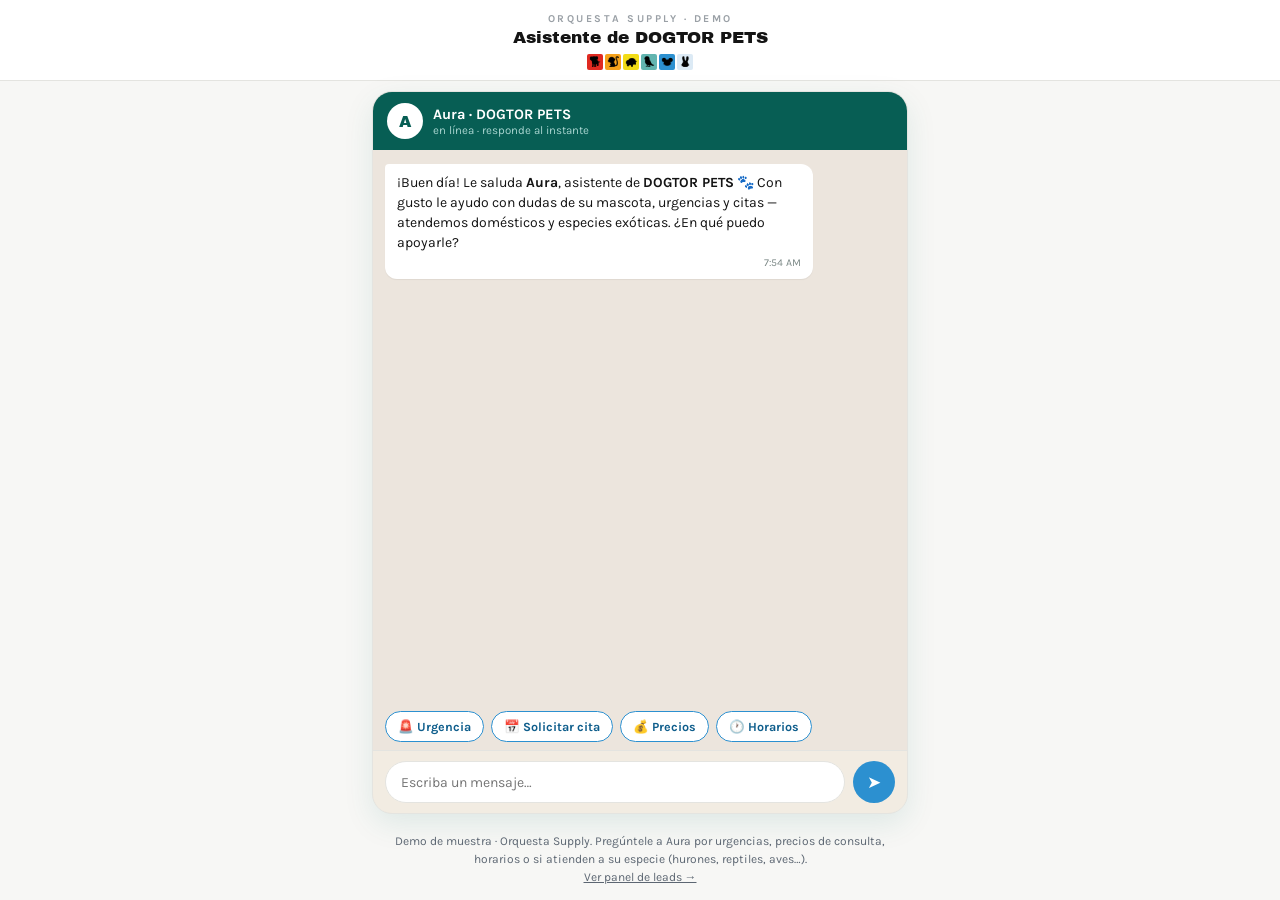
==== index.html @ 71868d80 "Demo Aura DOGTOR PETS - Orquesta Supply" ====
<!DOCTYPE html>
<html lang="es">
<head>
<meta charset="UTF-8">
<meta name="viewport" content="width=device-width, initial-scale=1.0">
<meta name="description" content="Demo de atención con IA — Orquesta Supply">
<title>Aura · DOGTOR PETS</title>
<link rel="preconnect" href="https://fonts.googleapis.com">
<link href="https://fonts.googleapis.com/css2?family=Archivo+Black&family=Karla:wght@400;500;700&display=swap" rel="stylesheet">
<link rel="stylesheet" href="styles.css">
<style>
  /* Chat a pantalla completa (formato plantilla Aura) */
  html,body{height:100%}
  body{display:flex;flex-direction:column}
  .aura-head{background:#fff;border-bottom:1px solid var(--line);text-align:center;padding:12px 16px 10px}
  .aura-kicker{font-size:10.5px;font-weight:700;letter-spacing:2.5px;text-transform:uppercase;color:#9AA0A6}
  .aura-title{font-family:'Archivo Black',sans-serif;font-size:17px;margin-top:3px;color:var(--ink)}
  .aura-logo{display:inline-grid;grid-template-columns:repeat(6,16px);grid-auto-rows:16px;gap:2px;margin-top:7px}
  .aura-logo span{display:flex;align-items:center;justify-content:center;font-size:10px;border-radius:2px}
  .aura-logo span em{filter:brightness(0);font-style:normal}
  .chatwrap{flex:1;display:flex;flex-direction:column;max-width:560px;width:100%;margin:0 auto;padding:10px 12px;min-height:0}
  .phone{flex:1;min-height:0;height:auto}
  .aura-foot{max-width:560px;width:100%;margin:0 auto;padding:8px 16px 14px;font-size:12px;color:var(--muted);text-align:center;line-height:1.5}
  .aura-foot a{color:var(--muted)}
</style>
</head>
<body>

<div class="aura-head">
  <div class="aura-kicker">Orquesta Supply · Demo</div>
  <div class="aura-title">Asistente de DOGTOR PETS</div>
  <div class="aura-logo"><span style="background:var(--red)"><em>🐕</em></span><span style="background:var(--orange)"><em>🐒</em></span><span style="background:var(--yellow)"><em>🐢</em></span><span style="background:var(--teal2)"><em>🦜</em></span><span style="background:var(--blue)"><em>🐭</em></span><span style="background:var(--sky)"><em>🐰</em></span></div>
</div>

<div class="chatwrap">
  <div class="phone">
    <div class="phone-top">
      <div class="avatar" style="color:var(--wa-head);font-family:'Archivo Black',sans-serif;font-size:16px">A</div>
      <div>
        <div class="name">Aura · DOGTOR PETS</div>
        <div class="status">en línea · responde al instante</div>
      </div>
    </div>
    <div class="chat" id="chat"></div>
    <div class="chips" id="chips"></div>
    <div class="inputbar">
      <input id="inp" type="text" placeholder="Escriba un mensaje…" autocomplete="off">
      <button id="sendBtn" aria-label="Enviar">➤</button>
    </div>
  </div>
</div>

<div class="aura-foot">
  Demo de muestra · Orquesta Supply. Pregúntele a Aura por urgencias, precios de consulta, horarios o si atienden a su especie (hurones, reptiles, aves…).
  <br><a href="panel.html">Ver panel de leads →</a>
</div>
<div class="toast" id="toast"></div>

<script src="data.js"></script>
<script>
const chat  = document.getElementById('chat');
const chips = document.getElementById('chips');
const inp   = document.getElementById('inp');

function now(){ const d=new Date(); let h=d.getHours(),m=String(d.getMinutes()).padStart(2,'0'); const ap=h>=12?'PM':'AM'; h=h%12||12; return h+':'+m+' '+ap; }
function scrollBottom(){ chat.scrollTop = chat.scrollHeight; }
function escapeHtml(s){ return s.replace(/[&<>"']/g, c=>({'&':'&amp;','<':'&lt;','>':'&gt;','"':'&quot;',"'":'&#39;'}[c])); }
function addMsg(html, who){
  const el=document.createElement('div'); el.className='msg '+(who==='user'?'in':'out');
  el.innerHTML = html + '<span class="t">'+now()+(who==='user'?' ✓✓':'')+'</span>';
  chat.appendChild(el); scrollBottom();
}
function typing(on){
  document.querySelectorAll('.typing').forEach(x=>x.remove());
  if(on){ const t=document.createElement('div'); t.className='typing'; t.innerHTML='<i></i><i></i><i></i>'; chat.appendChild(t); scrollBottom(); }
}
function setChips(list){
  chips.innerHTML='';
  list.forEach(c=>{ const b=document.createElement('button'); b.className='chip'; b.textContent=c; b.onclick=()=>handleUser(c); chips.appendChild(b); });
}
function toast(msg){ const t=document.getElementById('toast'); t.textContent=msg; t.classList.add('show'); setTimeout(()=>t.classList.remove('show'),2600); }
function setStatus(txt){ document.querySelector('.phone-top .status').textContent = txt; }

const BASE_CHIPS = ['🚨 Urgencia','📅 Solicitar cita','💰 Precios','🕐 Horarios'];

// ================= IA real vía /api/chat =================
let AI_MODE = null;
const HISTORY = [];
async function askAI(text){
  HISTORY.push({role:'user', content:text});
  const r = await fetch('/api/chat', { method:'POST', headers:{'Content-Type':'application/json'}, body: JSON.stringify({ messages: HISTORY }) });
  if(!r.ok){ HISTORY.pop(); throw new Error('api '+r.status); }
  const data = await r.json();
  const raw = data.reply || '';
  HISTORY.push({role:'assistant', content:raw});
  return raw;
}
function processAIReply(raw){
  const m = raw.match(/\[LEAD\](\{[\s\S]*?\})/);
  let visible = raw.replace(/\[LEAD\]\{[\s\S]*?\}/,'').trim();
  if(m){
    try{
      const c = JSON.parse(m[1]);
      dpSaveUserLead({ owner:c.owner||'—', pet:(c.pet||'—')+' · '+(c.species||'mascota'),
        motivo:c.motivo||'Consulta', horario:c.horario||'', urgente:!!c.urgente, ts:Date.now() });
      toast('✅ Lead capturado — véalo en el panel');
    }catch(e){}
  }
  return escapeHtml(visible).replace(/\n/g,'<br>');
}

// ================= Respaldo local (si la API no responde) =================
const S = { step:'start', motivo:null, urgente:false, pet:null, species:null, owner:null, horario:null };
const KW = {
  urgencia:['no come','no ha comido','vomit','vómit','sangr','decaid','decaíd','urgen','malit','enferm','herid','no se mueve','diarrea','respira','convuls','envenen','intoxic','triste','débil','debil','quieto','frío','frio'],
  cita:['cita','consulta','agendar','apartar','revis','vacun','desparasit','esteriliz','chequeo','valoraci'],
  precio:['precio','cuánto','cuanto','costo','cobran','tarifa'],
  horario:['horario','abren','cierran','domingo','sábado','sabado'],
  saludo:['hola','buenas','buenos','qué tal','que tal','hey','buen día','buen dia'],
  gracias:['gracias','perfecto','vale','listo'],
};
const SPECIES = [['hurón','Hurón'],['huron','Hurón'],['perro','Perro'],['cachorro','Perro'],['gato','Gato'],['iguana','Iguana'],['gecko','Gecko'],['reptil','Reptil'],['tortuga','Tortuga'],['perico','Perico'],['loro','Loro'],['ave','Ave'],['pájaro','Ave'],['pajaro','Ave'],['conejo','Conejo'],['erizo','Erizo'],['hámster','Hámster'],['hamster','Hámster'],['serpiente','Serpiente'],['mono','Primate']];
function detect(t,keys){ t=t.toLowerCase(); return keys.some(k=>t.includes(k)); }
function detectSpecies(t){ t=t.toLowerCase(); for(const [k,v] of SPECIES){ if(t.includes(k)) return v; } return null; }
function urgentAdvice(sp){
  const map={'Hurón':'Que un hurón deje de comer amerita revisión pronto — su metabolismo es muy rápido. Manténgalo hidratado, tibio y tranquilo.','Conejo':'Un conejo que deja de comer es urgente (riesgo de estasis gastrointestinal). Ofrézcale heno y agua y no lo deje pasar de hoy.','Erizo':'Manténgalo tibio — los erizos se aletargan con el frío — y con agua disponible.','Iguana':'En reptiles la falta de apetito suele ser de temperatura o UVB. Revise su zona caliente y manténgalo hidratado.','Gecko':'Revise la temperatura del terrario y el agua; si pasa de 2-3 días sin comer, amerita revisión.','Reptil':'Revise temperatura y UVB del terrario; más de 2 días sin comer amerita revisión.','Perico':'Un ave decaída debe revisarse pronto — ocultan la enfermedad hasta etapas avanzadas. Manténgala abrigada.','Ave':'Un ave decaída debe revisarse pronto. Manténgala abrigada y sin corrientes de aire.','Perro':'Manténgalo hidratado y en observación; si hay vómito repetido o mucha debilidad, es urgente.','Gato':'Un gato que no come más de 24 horas amerita revisión pronto. Manténgalo hidratado.'};
  return map[sp]||'Mantenga a su mascota hidratada, tibia y tranquila mientras la revisamos.';
}
async function botSay(text, delay){
  return new Promise(res=>{ typing(true); setTimeout(()=>{ typing(false); addMsg(text,'bot'); res(); }, delay||900); });
}
async function route(text){
  const sp = detectSpecies(text); if(sp && !S.species) S.species = sp;
  if(S.step==='ask_pet'){ S.pet=text.replace(/^se llama /i,'').trim(); return S.species?askOwner():askSpecies(); }
  if(S.step==='ask_species'){ S.species=sp||text.trim(); return askOwner(); }
  if(S.step==='ask_owner'){ S.owner=text.trim(); return askHorario(); }
  if(S.step==='ask_horario'){ S.horario=text.trim(); return saveLead(); }
  if(detect(text,KW.urgencia)){ S.urgente=true; S.motivo=text; S.step='ask_pet';
    await botSay('Lamento que su compañerito no se sienta bien 🐾 Con gusto le ayudamos — atendemos domésticos y también especies exóticas.'+(S.species?' '+urgentAdvice(S.species):''));
    await botSay('¿Cómo se llama su mascota?'); return; }
  if(detect(text,KW.cita)){ S.motivo=text; S.step='ask_pet'; await botSay('¡Con gusto! 📅 ¿Cómo se llama su mascota?'); return; }
  if(detect(text,KW.precio)){ await botSay('Le comparto precios de referencia:<br>• Consulta general: $350<br>• Consulta exóticos: $450<br>• Vacunación: desde $280<br>• Estética: desde $250<br>El doctor confirma el total en la revisión 🙂');
    await botSay('¿Le agendo una valoración?'); setChips(['📅 Sí, solicitar cita','🕐 Horarios']); return; }
  if(detect(text,KW.horario)){ await botSay('Nuestro horario:<br>• Lun a Vie: 9:00 AM – 7:00 PM<br>• Sábado: 9:00 AM – 2:00 PM<br>• Domingo cerrado — pero este chat le atiende 24/7 😉'); setChips(BASE_CHIPS); return; }
  if(sp && detect(text,['atienden','ven ','reciben','tratan','especialista'])){ await botSay('¡Sí! En DOGTOR PETS atendemos '+sp.toLowerCase()+'s y otras especies exóticas 🐾 ¿Le agendo una revisión?'); setChips(['📅 Sí, solicitar cita','💰 Precios']); return; }
  if(detect(text,KW.saludo)){ await botSay('¡Buen día! Le saluda Aura, asistente de DOGTOR PETS 🐾 ¿En qué puedo apoyarle?'); setChips(BASE_CHIPS); return; }
  if(detect(text,KW.gracias)){ await botSay('¡Con mucho gusto! Aquí estoy a cualquier hora si algo se le ofrece 🐾'); return; }
  await botSay('Le leo 🙂 Puedo apoyarle con <b>urgencias</b>, <b>citas</b>, <b>precios</b> y <b>horarios</b>. ¿Qué necesita?'); setChips(BASE_CHIPS);
}
async function askSpecies(){ S.step='ask_species'; await botSay('¿Qué especie es '+escapeHtml(S.pet)+'? (perro, gato, hurón, ave, reptil…)'); setChips(['Perro','Gato','Hurón','Perico','Gecko','Conejo']); }
async function askOwner(){ S.step='ask_owner'; if(S.urgente&&S.species) await botSay(urgentAdvice(S.species)); await botSay('¿A nombre de quién registro la solicitud?'); }
async function askHorario(){ S.step='ask_horario'; await botSay('Gracias 🙌 ¿Qué día y hora le acomodan'+(S.urgente?' ? Siendo urgencia, le recomiendo lo más pronto posible':'')+'? La clínica le confirma por este medio.'); setChips(['Hoy en la tarde','Mañana temprano','Sábado en la mañana']); }
async function saveLead(){
  dpSaveUserLead({ owner:S.owner, pet:(S.pet||'—')+' · '+(S.species||'mascota'), motivo:S.motivo||'Consulta', horario:S.horario, urgente:S.urgente, ts:Date.now() });
  await botSay('¡Listo! ✅ Registré su solicitud: <b>'+escapeHtml(S.pet)+'</b> ('+escapeHtml(S.species||'mascota')+') · preferencia: '+escapeHtml(S.horario)+'. La clínica le confirma por este medio en breve 🐾');
  toast('✅ Lead capturado — véalo en el panel');
  S.step='start'; S.motivo=null; S.urgente=false; S.pet=null; S.species=null; S.owner=null; S.horario=null;
  setChips(BASE_CHIPS);
}

// ================= Entrada =================
async function handleUser(text){
  if(!text.trim()) return;
  addMsg(escapeHtml(text),'user');
  inp.value=''; setChips([]);
  if(AI_MODE !== false){
    try{
      typing(true);
      const raw = await askAI(text.trim());
      typing(false);
      addMsg(processAIReply(raw),'bot');
      if(AI_MODE===null){ AI_MODE=true; setStatus('en línea · IA en vivo'); }
      setChips(BASE_CHIPS);
      return;
    }catch(e){ typing(false); AI_MODE=false; }
  }
  await route(text.trim());
}
document.getElementById('sendBtn').onclick=()=>handleUser(inp.value);
inp.addEventListener('keydown',e=>{ if(e.key==='Enter') handleUser(inp.value); });

(async ()=>{
  await botSay('¡Buen día! Le saluda <b>Aura</b>, asistente de <b>DOGTOR PETS</b> 🐾 Con gusto le ayudo con dudas de su mascota, urgencias y citas — atendemos domésticos y especies exóticas. ¿En qué puedo apoyarle?', 700);
  setChips(BASE_CHIPS);
})();
</script>
</body>
</html>
---- styles.css ----
/* ============ DOGTOR PETS · demo Orquesta Supply ============ */
:root{
  --red:#E02A21; --orange:#F5A21B; --yellow:#F2DC16;
  --teal2:#62B5B0; --blue:#2C90D0; --sky:#DCEAF5;
  --teal:#2C90D0; --teal-dark:#0F5E8C; --teal-soft:#E3F0FA;
  --coral:#E02A21; --coral-soft:#FBE4E2;
  --ink:#141414; --muted:#5C6672; --cream:#F7F7F5; --card:#FFFFFF;
  --amber:#F5A21B; --amber-soft:#FDF3DF; --ok:#2E9E5B; --line:#E4E4E0;
  --wa-bg:#ECE5DD; --wa-out:#D9FDD3; --wa-in:#FFFFFF; --wa-head:#075E54;
}
*{margin:0;padding:0;box-sizing:border-box}
body{font-family:'Karla',sans-serif;background:var(--cream);color:var(--ink);-webkit-font-smoothing:antialiased}
.wrap{max-width:560px;margin:0 auto;padding:0 16px 70px}
a{color:var(--teal)}

/* ---- top bar / nav ---- */
.topbar{background:#fff;color:var(--ink);padding:16px 16px 10px;text-align:center;border-bottom:1px solid var(--line)}
.logo-grid{display:inline-grid;grid-template-columns:repeat(3,30px);grid-auto-rows:30px;gap:3px;margin-bottom:8px}
.logo-grid span{display:flex;align-items:center;justify-content:center;font-size:19px;border-radius:2px}
.logo-grid span em{filter:brightness(0);font-style:normal}
.brand{font-family:'Archivo Black',sans-serif;font-weight:400;font-size:25px;letter-spacing:.5px;color:var(--ink)}
.brand-tag{font-size:12px;color:#6B6B6B;margin-top:1px;letter-spacing:.3px}
.brand-sub{font-size:10.5px;letter-spacing:2px;text-transform:uppercase;color:#9AA0A6;margin-top:6px}
.mainnav{display:flex;gap:6px;background:#fff;padding:0 16px 14px;justify-content:center;border-bottom:1px solid var(--line)}
.mainnav a{flex:1;max-width:180px;text-align:center;text-decoration:none;font-weight:700;font-size:13px;color:var(--muted);border:1px solid var(--line);border-radius:99px;padding:8px 4px}
.mainnav a.active{background:var(--ink);border-color:var(--ink);color:#fff}

.kicker{font-size:11.5px;font-weight:700;letter-spacing:2px;text-transform:uppercase;color:var(--teal);margin:20px 0 6px}
h2{font-family:'Archivo Black',sans-serif;font-weight:700;font-size:21px;line-height:1.2;margin-bottom:4px}
.sub{color:var(--muted);font-size:14px;line-height:1.45;margin-bottom:14px}

/* ---- tabs internos del panel ---- */
.tabs{position:sticky;top:0;z-index:10;background:var(--cream);display:flex;gap:6px;padding:12px 0 10px;border-bottom:1px solid var(--line);overflow-x:auto}
.tab{border:1px solid var(--line);background:#fff;border-radius:99px;padding:8px 14px;font-family:'Karla';font-weight:700;font-size:13px;color:var(--muted);cursor:pointer;white-space:nowrap}
.tab.active{background:var(--teal);border-color:var(--teal);color:#fff}
.view{display:none;padding-top:16px}
.view.active{display:block}

/* ---- stats / dashboard ---- */
.stats{display:grid;grid-template-columns:1fr 1fr;gap:10px;margin-bottom:12px}
.stat{background:var(--card);border:1px solid var(--line);border-radius:14px;padding:13px}
.stat .n{font-family:'Archivo Black',sans-serif;font-weight:700;font-size:25px;color:var(--teal-dark)}
.stat .l{font-size:11.5px;color:var(--muted);margin-top:2px;line-height:1.3}
.stat.alert{background:var(--coral-soft);border-color:#F5C4BC}
.stat.alert .n{color:var(--coral)}
.money{background:var(--teal-dark);color:#fff;border-radius:14px;padding:15px;margin-bottom:14px}
.money .n{font-family:'Archivo Black',sans-serif;font-size:23px;font-weight:700}
.money .l{font-size:12.5px;color:#A9D5D0;margin-top:3px;line-height:1.4}
.list-title{font-size:12px;font-weight:700;letter-spacing:1.5px;text-transform:uppercase;color:var(--muted);margin:16px 0 8px}

.lead{background:var(--card);border:1px solid var(--line);border-radius:14px;padding:12px 14px;margin-bottom:9px;display:flex;gap:11px;align-items:flex-start}
.lead .emoji{font-size:22px;line-height:1;padding-top:2px}
.lead .info{flex:1}
.lead .who{font-weight:700;font-size:14px}
.lead .what{font-size:13px;color:var(--muted);line-height:1.4;margin-top:1px}
.badge{font-size:10.5px;font-weight:700;border-radius:6px;padding:3px 7px;white-space:nowrap}
.b-hot{background:var(--coral-soft);color:#C2402E}
.b-cita{background:var(--teal-soft);color:var(--teal-dark)}
.b-rec{background:var(--amber-soft);color:#9A6A14}
.b-new{background:#E7F6EC;color:#1F7A43}
.hour{font-size:11px;color:#9AA5A3;margin-top:4px}

/* ---- pacientes ---- */
.pcard{background:var(--card);border:1px solid var(--line);border-radius:16px;padding:13px;margin-bottom:10px;display:flex;gap:12px;align-items:center}
.pava{width:56px;height:56px;border-radius:14px;object-fit:cover;background:var(--teal-soft);display:flex;align-items:center;justify-content:center;font-size:30px;flex-shrink:0}
img.pava{border:2px solid var(--teal-soft)}
.pinfo{flex:1;min-width:0}
.pname{font-weight:700;font-size:15.5px}
.pmeta{font-size:12.5px;color:var(--muted);margin-top:1px}
.pnext{font-size:12px;margin-top:4px;font-weight:700}
.pnext.vencido{color:#C2402E}.pnext.hoy{color:#9A6A14}.pnext.prox{color:var(--teal-dark)}
.pbtns{display:flex;flex-direction:column;gap:6px}
.btn-s{border:1px solid var(--teal);background:#fff;color:var(--teal);font-weight:700;font-size:11.5px;border-radius:8px;padding:6px 9px;cursor:pointer;text-decoration:none;text-align:center;font-family:'Karla'}
.btn-s.fill{background:var(--teal);color:#fff}

/* ---- calendario ---- */
.cal{background:var(--card);border:1px solid var(--line);border-radius:16px;padding:14px;margin-bottom:14px}
.cal-head{display:flex;justify-content:space-between;align-items:center;margin-bottom:10px}
.cal-title{font-family:'Archivo Black',sans-serif;font-weight:700;font-size:17px}
.cal-grid{display:grid;grid-template-columns:repeat(7,1fr);gap:4px}
.cal-dow{font-size:10.5px;font-weight:700;color:var(--muted);text-align:center;padding:4px 0;text-transform:uppercase}
.cal-day{aspect-ratio:1;border-radius:10px;display:flex;flex-direction:column;align-items:center;justify-content:center;font-size:13px;cursor:pointer;border:1px solid transparent;position:relative}
.cal-day:hover{border-color:var(--line)}
.cal-day.today{background:var(--teal);color:#fff;font-weight:700}
.cal-day.sel{border-color:var(--coral)}
.cal-day .dots{display:flex;gap:2px;margin-top:2px;height:5px}
.cal-day .dot{width:5px;height:5px;border-radius:50%;background:var(--coral)}
.cal-day .dot.v{background:var(--amber)}
.cal-day.off{color:#C4CCCA;cursor:default}
.cita-item{background:var(--card);border:1px solid var(--line);border-left:4px solid var(--teal);border-radius:12px;padding:11px 13px;margin-bottom:8px}
.cita-item.urgencia{border-left-color:var(--coral)}
.cita-item.vacuna{border-left-color:var(--amber)}
.cita-item.nueva{border-left-color:var(--ok)}
.cita-time{font-weight:700;font-size:13.5px}
.cita-pet{font-size:13.5px;margin-top:1px}
.cita-mot{font-size:12.5px;color:var(--muted);margin-top:1px}

/* ---- recordatorios / reposición ---- */
.rcard{background:var(--card);border:1px solid var(--line);border-radius:14px;padding:13px 14px;margin-bottom:10px}
.rrow{display:flex;justify-content:space-between;align-items:baseline;gap:8px}
.rname{font-weight:700;font-size:14px}
.rwhat{font-size:12.5px;color:var(--muted);margin-top:2px;line-height:1.4}
.rdate{font-size:11.5px;font-weight:700;white-space:nowrap}
.rdate.vencido{color:#C2402E}.rdate.hoy{color:#9A6A14}.rdate.prox{color:var(--teal-dark)}
.bar{height:7px;border-radius:99px;background:var(--teal-soft);margin-top:9px;overflow:hidden}
.bar i{display:block;height:100%;border-radius:99px;background:var(--teal)}
.bar i.low{background:var(--coral)}
.bar-l{display:flex;justify-content:space-between;font-size:11px;color:var(--muted);margin-top:4px}
.send{margin-top:9px;border:1px dashed var(--teal);background:var(--teal-soft);color:var(--teal-dark);font-weight:700;font-size:12px;border-radius:9px;padding:7px 10px;cursor:pointer;width:100%;font-family:'Karla'}
.send.sent{border-style:solid;background:#E7F6EC;border-color:#9BD4AE;color:#1F7A43;cursor:default}

/* ---- chat asistente ---- */
.phone{background:var(--wa-bg);border-radius:20px;border:1px solid var(--line);overflow:hidden;box-shadow:0 10px 30px rgba(14,110,102,.10);display:flex;flex-direction:column;height:72vh;min-height:480px}
.phone-top{background:var(--wa-head);color:#fff;display:flex;align-items:center;gap:10px;padding:11px 14px}
.avatar{width:36px;height:36px;border-radius:50%;background:#fff;display:flex;align-items:center;justify-content:center;font-size:19px}
.phone-top .name{font-weight:700;font-size:14.5px}
.phone-top .status{font-size:11.5px;color:#A9D5D0}
.chat{flex:1;overflow-y:auto;padding:14px 12px;display:flex;flex-direction:column;gap:9px}
.msg{max-width:84%;padding:9px 12px;border-radius:12px;font-size:14px;line-height:1.42;box-shadow:0 1px 1px rgba(0,0,0,.06)}
.msg .t{display:block;font-size:10.5px;color:#7A8785;text-align:right;margin-top:3px}
.in{align-self:flex-end;background:var(--wa-out);border-top-right-radius:4px}
.out{align-self:flex-start;background:var(--wa-in);border-top-left-radius:4px}
.day{align-self:center;background:#fff;border-radius:8px;font-size:11.5px;color:var(--muted);padding:4px 10px}
.typing{align-self:flex-start;background:var(--wa-in);border-radius:12px;padding:11px 14px;display:flex;gap:4px}
.typing i{width:6px;height:6px;border-radius:50%;background:#93A29F;animation:blink 1s infinite}
.typing i:nth-child(2){animation-delay:.2s}.typing i:nth-child(3){animation-delay:.4s}
@keyframes blink{0%,60%,100%{opacity:.3}30%{opacity:1}}
.chips{display:flex;flex-wrap:wrap;gap:7px;padding:8px 12px;background:var(--wa-bg)}
.chip{border:1.5px solid var(--teal);background:#fff;color:var(--teal-dark);font-weight:700;font-size:12.5px;border-radius:99px;padding:7px 12px;cursor:pointer;font-family:'Karla'}
.inputbar{display:flex;gap:8px;padding:10px 12px;background:#F2ECE2;border-top:1px solid var(--line)}
.inputbar input{flex:1;border:1px solid var(--line);border-radius:99px;padding:10px 15px;font-size:14px;font-family:'Karla';outline:none;background:#fff}
.inputbar button{border:none;background:var(--teal);color:#fff;border-radius:50%;width:42px;height:42px;font-size:17px;cursor:pointer}
.hint{margin-top:12px;background:var(--amber-soft);border-radius:12px;padding:11px 14px;font-size:12.5px;line-height:1.5;color:#7A5510}

/* ---- cartilla (credencial) ---- */
.cred{border-radius:22px;overflow:hidden;box-shadow:0 16px 40px rgba(10,79,74,.18);background:#fff;border:1px solid var(--line)}
.cred-top{background:linear-gradient(135deg,var(--teal-dark),var(--teal));color:#fff;padding:16px;display:flex;justify-content:space-between;align-items:center}
.cred-brand{font-family:'Archivo Black',sans-serif;font-weight:700;font-size:16px}
.cred-tag{font-size:10px;letter-spacing:2px;text-transform:uppercase;color:#9FCBC6}
.cred-chip{width:34px;height:26px;border-radius:6px;background:linear-gradient(135deg,#F3D27C,#C99A3C);opacity:.9}
.cred-body{display:flex;gap:14px;padding:16px;align-items:center}
.cred-photo{width:104px;height:104px;border-radius:16px;object-fit:cover;border:3px solid var(--teal-soft);background:var(--teal-soft);display:flex;align-items:center;justify-content:center;font-size:54px;flex-shrink:0}
.cred-name{font-family:'Archivo Black',sans-serif;font-weight:700;font-size:24px;line-height:1.1}
.cred-species{display:inline-block;margin-top:5px;background:var(--coral);color:#fff;font-weight:700;font-size:11px;border-radius:99px;padding:3px 10px;letter-spacing:.5px}
.cred-rows{margin-top:9px;font-size:12.5px;color:var(--muted);line-height:1.6}
.cred-rows b{color:var(--ink)}
.cred-foot{display:flex;justify-content:space-between;align-items:center;background:var(--cream);border-top:1px dashed var(--line);padding:12px 16px}
.cred-id{font-size:11px;color:var(--muted);letter-spacing:1px}
.qr{width:52px;height:52px}
.petnav{display:flex;gap:8px;margin:16px 0 14px}
.pet-chip{flex:1;border:1px solid var(--line);background:#fff;border-radius:12px;padding:9px 4px;font-size:12.5px;font-weight:700;color:var(--muted);cursor:pointer;font-family:'Karla'}
.pet-chip.active{border-color:var(--teal);background:var(--teal-soft);color:var(--teal-dark)}
.next-big{background:var(--coral-soft);border-radius:14px;padding:13px 15px;margin:16px 0 12px;border-left:4px solid var(--coral)}
.next-big .k{font-size:11px;font-weight:700;letter-spacing:1.5px;text-transform:uppercase;color:#C2402E}
.next-big .v{font-weight:700;font-size:15px;margin-top:3px}
.next-big .d{font-size:12.5px;color:var(--muted);margin-top:1px}
.hist{background:var(--card);border:1px solid var(--line);border-radius:14px;padding:4px 15px}
.hitem{display:flex;gap:10px;padding:11px 0;border-bottom:1px solid var(--line);font-size:13.5px;align-items:baseline}
.hitem:last-child{border-bottom:none}
.hitem .date{color:var(--muted);font-size:12px;min-width:86px}
.hitem .res{margin-left:auto;font-size:11px;font-weight:700;color:var(--ok)}

.toast{position:fixed;left:50%;bottom:26px;transform:translateX(-50%) translateY(80px);background:var(--teal-dark);color:#fff;font-size:13.5px;font-weight:700;border-radius:99px;padding:11px 20px;transition:.3s;opacity:0;z-index:99;box-shadow:0 8px 24px rgba(0,0,0,.25)}
.toast.show{transform:translateX(-50%) translateY(0);opacity:1}

footer{margin-top:34px;text-align:center;border-top:1px solid var(--line);padding-top:18px}
footer .fb{font-family:'Archivo Black',sans-serif;font-weight:700;font-size:15px;color:var(--teal-dark)}
footer .fs{font-size:11.5px;color:var(--muted);margin-top:3px;line-height:1.5}
@media (prefers-reduced-motion: reduce){.typing i{animation:none}.toast{transition:none}}
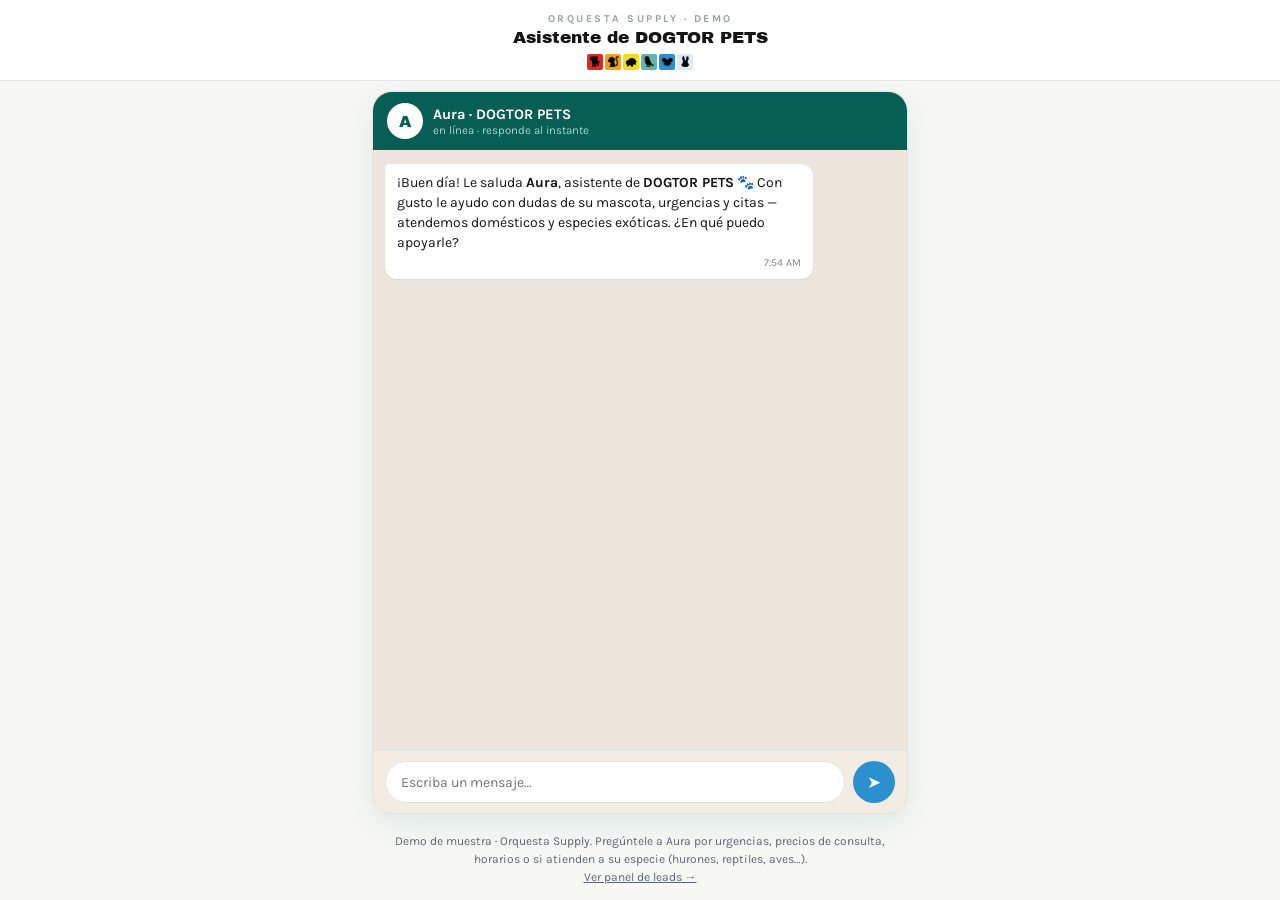
==== commit e3a09140: "version final sin menus + supabase" ====
--- a/index.html
+++ b/index.html
@@ -42,7 +42,6 @@
       </div>
     </div>
     <div class="chat" id="chat"></div>
-    <div class="chips" id="chips"></div>
     <div class="inputbar">
       <input id="inp" type="text" placeholder="Escriba un mensaje…" autocomplete="off">
       <button id="sendBtn" aria-label="Enviar">➤</button>
@@ -59,7 +58,6 @@
 <script src="data.js"></script>
 <script>
 const chat  = document.getElementById('chat');
-const chips = document.getElementById('chips');
 const inp   = document.getElementById('inp');
 
 function now(){ const d=new Date(); let h=d.getHours(),m=String(d.getMinutes()).padStart(2,'0'); const ap=h>=12?'PM':'AM'; h=h%12||12; return h+':'+m+' '+ap; }
@@ -74,14 +72,8 @@
   document.querySelectorAll('.typing').forEach(x=>x.remove());
   if(on){ const t=document.createElement('div'); t.className='typing'; t.innerHTML='<i></i><i></i><i></i>'; chat.appendChild(t); scrollBottom(); }
 }
-function setChips(list){
-  chips.innerHTML='';
-  list.forEach(c=>{ const b=document.createElement('button'); b.className='chip'; b.textContent=c; b.onclick=()=>handleUser(c); chips.appendChild(b); });
-}
 function toast(msg){ const t=document.getElementById('toast'); t.textContent=msg; t.classList.add('show'); setTimeout(()=>t.classList.remove('show'),2600); }
 function setStatus(txt){ document.querySelector('.phone-top .status').textContent = txt; }
-
-const BASE_CHIPS = ['🚨 Urgencia','📅 Solicitar cita','💰 Precios','🕐 Horarios'];
 
 // ================= IA real vía /api/chat =================
 let AI_MODE = null;
@@ -101,9 +93,10 @@
   if(m){
     try{
       const c = JSON.parse(m[1]);
-      dpSaveUserLead({ owner:c.owner||'—', pet:(c.pet||'—')+' · '+(c.species||'mascota'),
-        motivo:c.motivo||'Consulta', horario:c.horario||'', urgente:!!c.urgente, ts:Date.now() });
-      toast('✅ Lead capturado — véalo en el panel');
+      const lead = { owner:c.owner||'—', pet:(c.pet||'—')+' · '+(c.species||'mascota'), species:c.species||'',
+        motivo:c.motivo||'Consulta', horario:c.horario||'', urgente:!!c.urgente, ts:Date.now() };
+      sbInsertLead(lead).then(()=>toast('✅ Lead capturado — ya está en el panel'))
+        .catch(()=>{ dpSaveUserLead(lead); toast('✅ Lead capturado (local)'); });
     }catch(e){}
   }
   return escapeHtml(visible).replace(/\n/g,'<br>');
@@ -140,29 +133,29 @@
     await botSay('¿Cómo se llama su mascota?'); return; }
   if(detect(text,KW.cita)){ S.motivo=text; S.step='ask_pet'; await botSay('¡Con gusto! 📅 ¿Cómo se llama su mascota?'); return; }
   if(detect(text,KW.precio)){ await botSay('Le comparto precios de referencia:<br>• Consulta general: $350<br>• Consulta exóticos: $450<br>• Vacunación: desde $280<br>• Estética: desde $250<br>El doctor confirma el total en la revisión 🙂');
-    await botSay('¿Le agendo una valoración?'); setChips(['📅 Sí, solicitar cita','🕐 Horarios']); return; }
-  if(detect(text,KW.horario)){ await botSay('Nuestro horario:<br>• Lun a Vie: 9:00 AM – 7:00 PM<br>• Sábado: 9:00 AM – 2:00 PM<br>• Domingo cerrado — pero este chat le atiende 24/7 😉'); setChips(BASE_CHIPS); return; }
-  if(sp && detect(text,['atienden','ven ','reciben','tratan','especialista'])){ await botSay('¡Sí! En DOGTOR PETS atendemos '+sp.toLowerCase()+'s y otras especies exóticas 🐾 ¿Le agendo una revisión?'); setChips(['📅 Sí, solicitar cita','💰 Precios']); return; }
-  if(detect(text,KW.saludo)){ await botSay('¡Buen día! Le saluda Aura, asistente de DOGTOR PETS 🐾 ¿En qué puedo apoyarle?'); setChips(BASE_CHIPS); return; }
+    await botSay('¿Le agendo una valoración?'); return; }
+  if(detect(text,KW.horario)){ await botSay('Nuestro horario:<br>• Lun a Vie: 9:00 AM – 7:00 PM<br>• Sábado: 9:00 AM – 2:00 PM<br>• Domingo cerrado — pero este chat le atiende 24/7 😉'); return; }
+  if(sp && detect(text,['atienden','ven ','reciben','tratan','especialista'])){ await botSay('¡Sí! En DOGTOR PETS atendemos '+sp.toLowerCase()+'s y otras especies exóticas 🐾 ¿Le agendo una revisión?'); return; }
+  if(detect(text,KW.saludo)){ await botSay('¡Buen día! Le saluda Aura, asistente de DOGTOR PETS 🐾 ¿En qué puedo apoyarle?'); return; }
   if(detect(text,KW.gracias)){ await botSay('¡Con mucho gusto! Aquí estoy a cualquier hora si algo se le ofrece 🐾'); return; }
-  await botSay('Le leo 🙂 Puedo apoyarle con <b>urgencias</b>, <b>citas</b>, <b>precios</b> y <b>horarios</b>. ¿Qué necesita?'); setChips(BASE_CHIPS);
+  await botSay('Le leo 🙂 Puedo apoyarle con <b>urgencias</b>, <b>citas</b>, <b>precios</b> y <b>horarios</b>. ¿Qué necesita?');
 }
-async function askSpecies(){ S.step='ask_species'; await botSay('¿Qué especie es '+escapeHtml(S.pet)+'? (perro, gato, hurón, ave, reptil…)'); setChips(['Perro','Gato','Hurón','Perico','Gecko','Conejo']); }
+async function askSpecies(){ S.step='ask_species'; await botSay('¿Qué especie es '+escapeHtml(S.pet)+'? (perro, gato, hurón, ave, reptil…)'); }
 async function askOwner(){ S.step='ask_owner'; if(S.urgente&&S.species) await botSay(urgentAdvice(S.species)); await botSay('¿A nombre de quién registro la solicitud?'); }
-async function askHorario(){ S.step='ask_horario'; await botSay('Gracias 🙌 ¿Qué día y hora le acomodan'+(S.urgente?' ? Siendo urgencia, le recomiendo lo más pronto posible':'')+'? La clínica le confirma por este medio.'); setChips(['Hoy en la tarde','Mañana temprano','Sábado en la mañana']); }
+async function askHorario(){ S.step='ask_horario'; await botSay('Gracias 🙌 ¿Qué día y hora le acomodan'+(S.urgente?' ? Siendo urgencia, le recomiendo lo más pronto posible':'')+'? La clínica le confirma por este medio.'); }
 async function saveLead(){
-  dpSaveUserLead({ owner:S.owner, pet:(S.pet||'—')+' · '+(S.species||'mascota'), motivo:S.motivo||'Consulta', horario:S.horario, urgente:S.urgente, ts:Date.now() });
+  const lead = { owner:S.owner, pet:(S.pet||'—')+' · '+(S.species||'mascota'), species:S.species||'', motivo:S.motivo||'Consulta', horario:S.horario, urgente:S.urgente, ts:Date.now() };
+  sbInsertLead(lead).catch(()=>dpSaveUserLead(lead));
   await botSay('¡Listo! ✅ Registré su solicitud: <b>'+escapeHtml(S.pet)+'</b> ('+escapeHtml(S.species||'mascota')+') · preferencia: '+escapeHtml(S.horario)+'. La clínica le confirma por este medio en breve 🐾');
   toast('✅ Lead capturado — véalo en el panel');
   S.step='start'; S.motivo=null; S.urgente=false; S.pet=null; S.species=null; S.owner=null; S.horario=null;
-  setChips(BASE_CHIPS);
 }
 
 // ================= Entrada =================
 async function handleUser(text){
   if(!text.trim()) return;
   addMsg(escapeHtml(text),'user');
-  inp.value=''; setChips([]);
+  inp.value='';
   if(AI_MODE !== false){
     try{
       typing(true);
@@ -170,7 +163,6 @@
       typing(false);
       addMsg(processAIReply(raw),'bot');
       if(AI_MODE===null){ AI_MODE=true; setStatus('en línea · IA en vivo'); }
-      setChips(BASE_CHIPS);
       return;
     }catch(e){ typing(false); AI_MODE=false; }
   }
@@ -181,7 +173,6 @@
 
 (async ()=>{
   await botSay('¡Buen día! Le saluda <b>Aura</b>, asistente de <b>DOGTOR PETS</b> 🐾 Con gusto le ayudo con dudas de su mascota, urgencias y citas — atendemos domésticos y especies exóticas. ¿En qué puedo apoyarle?', 700);
-  setChips(BASE_CHIPS);
 })();
 </script>
 </body>
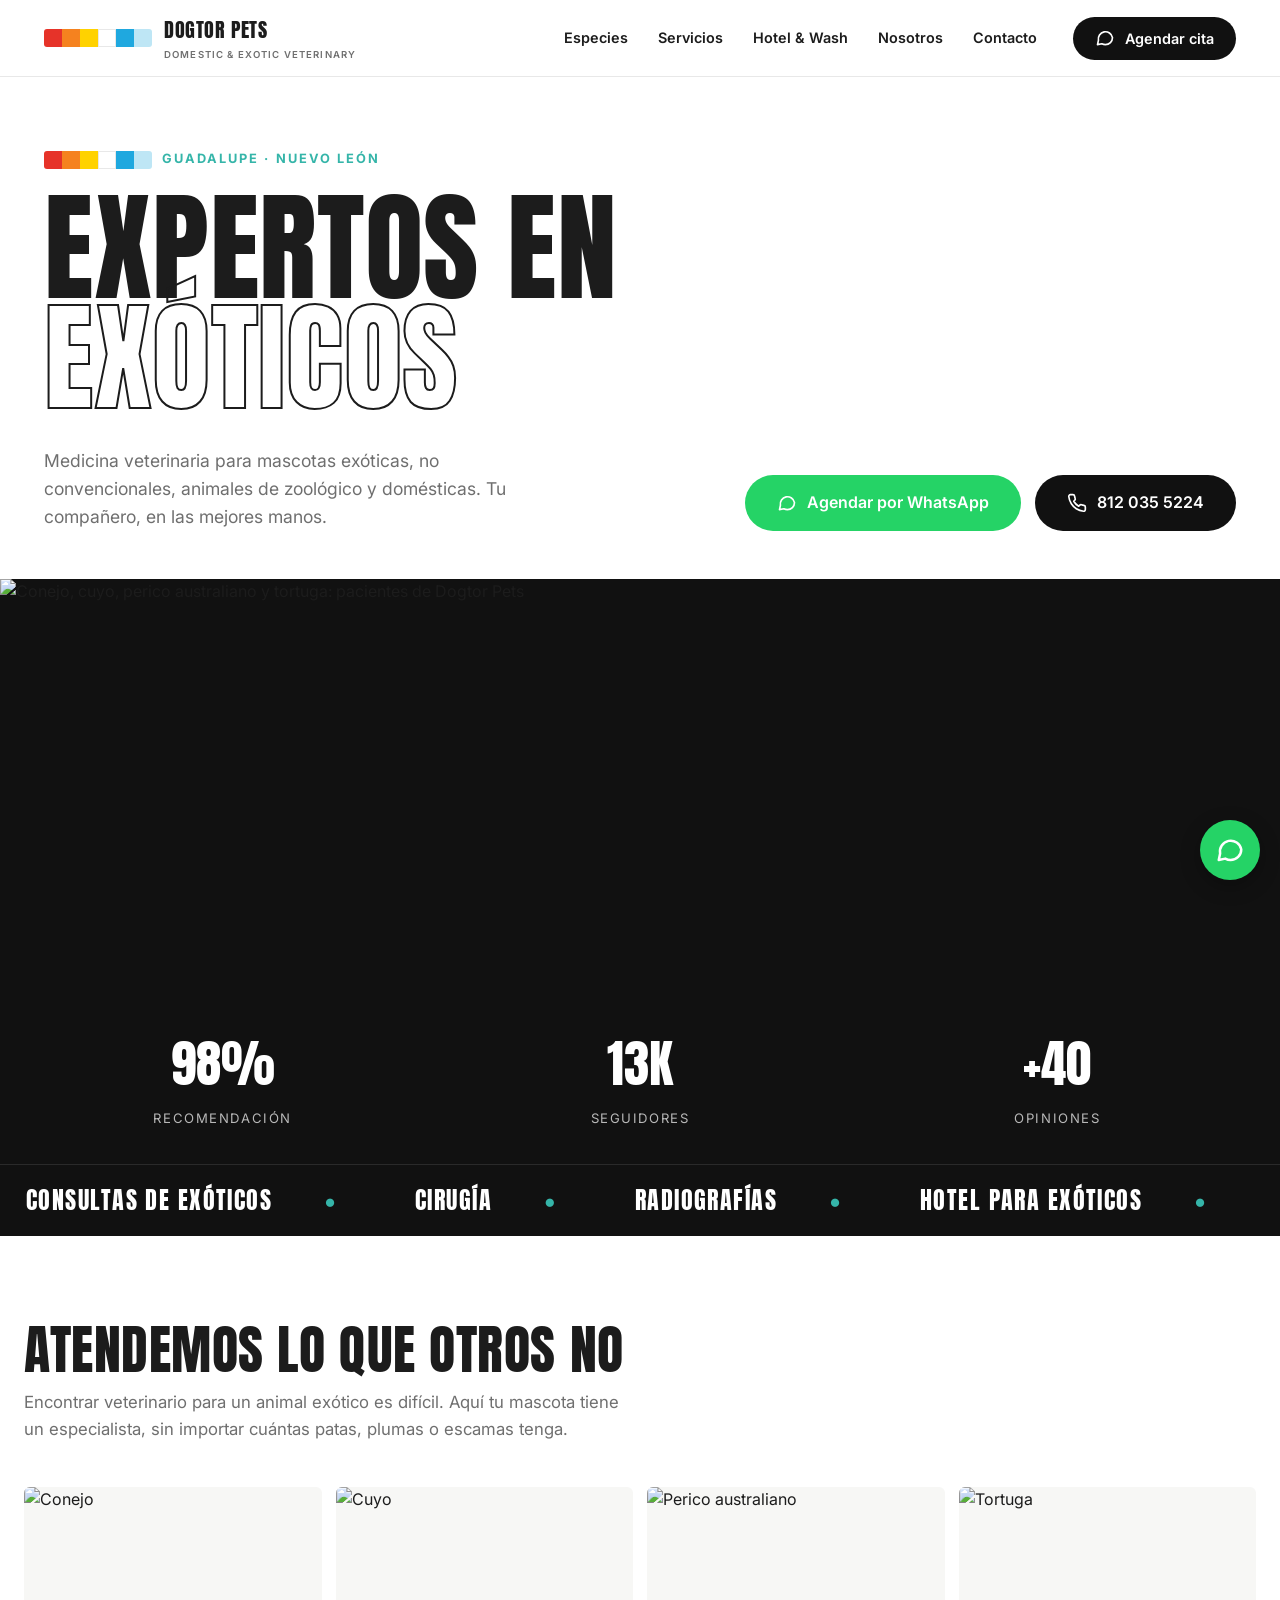
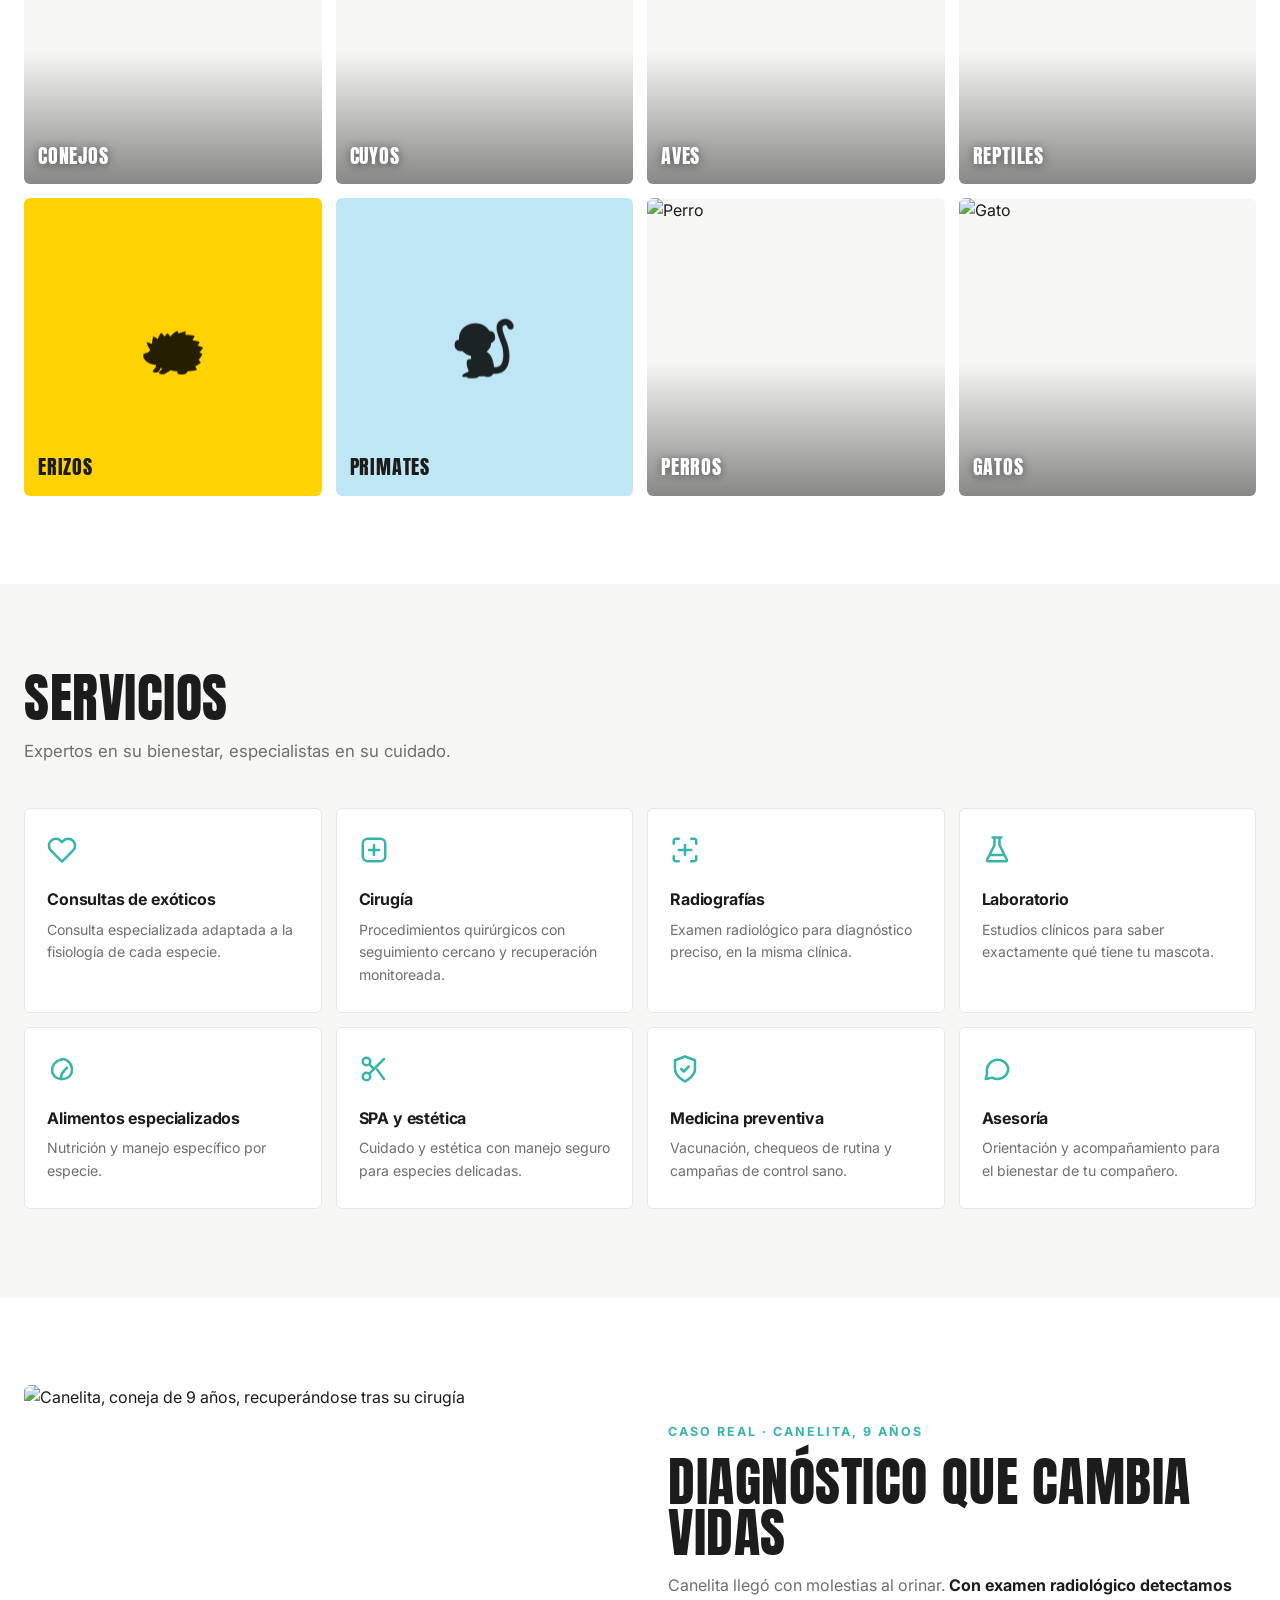
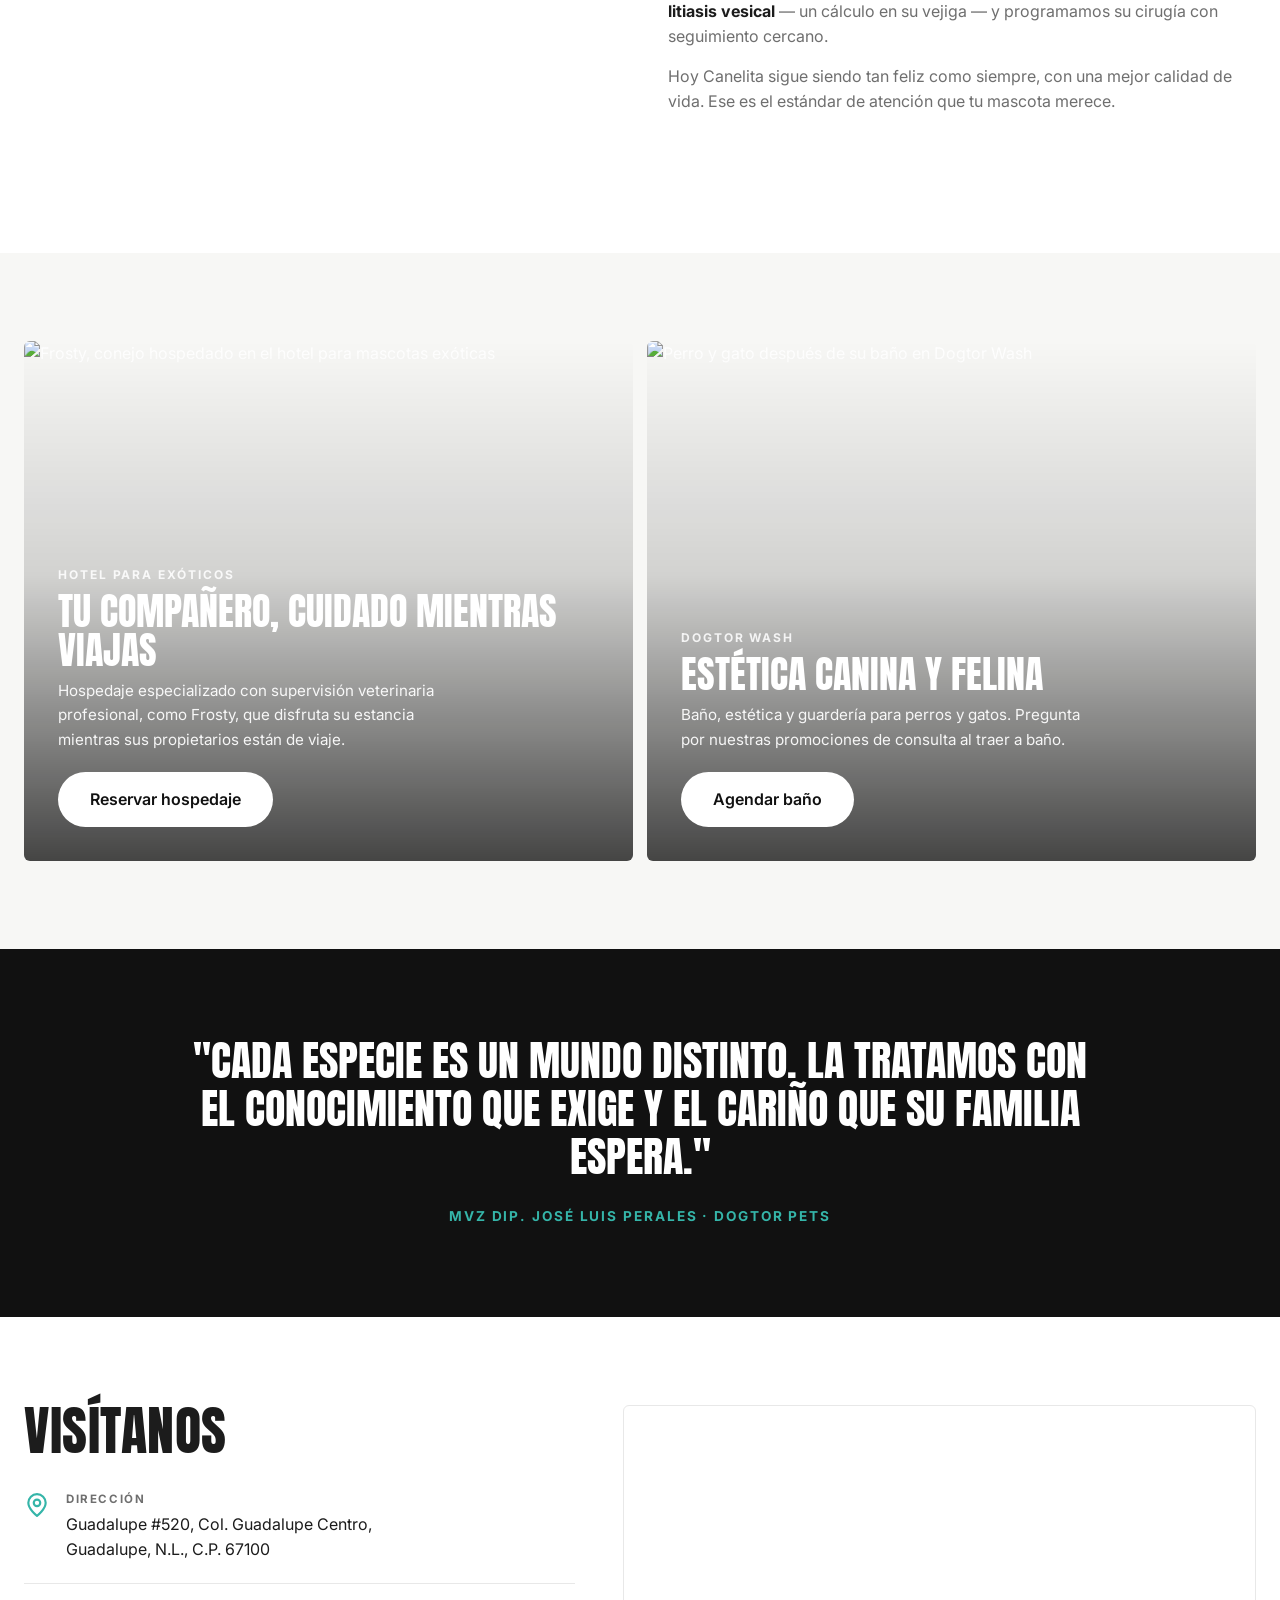
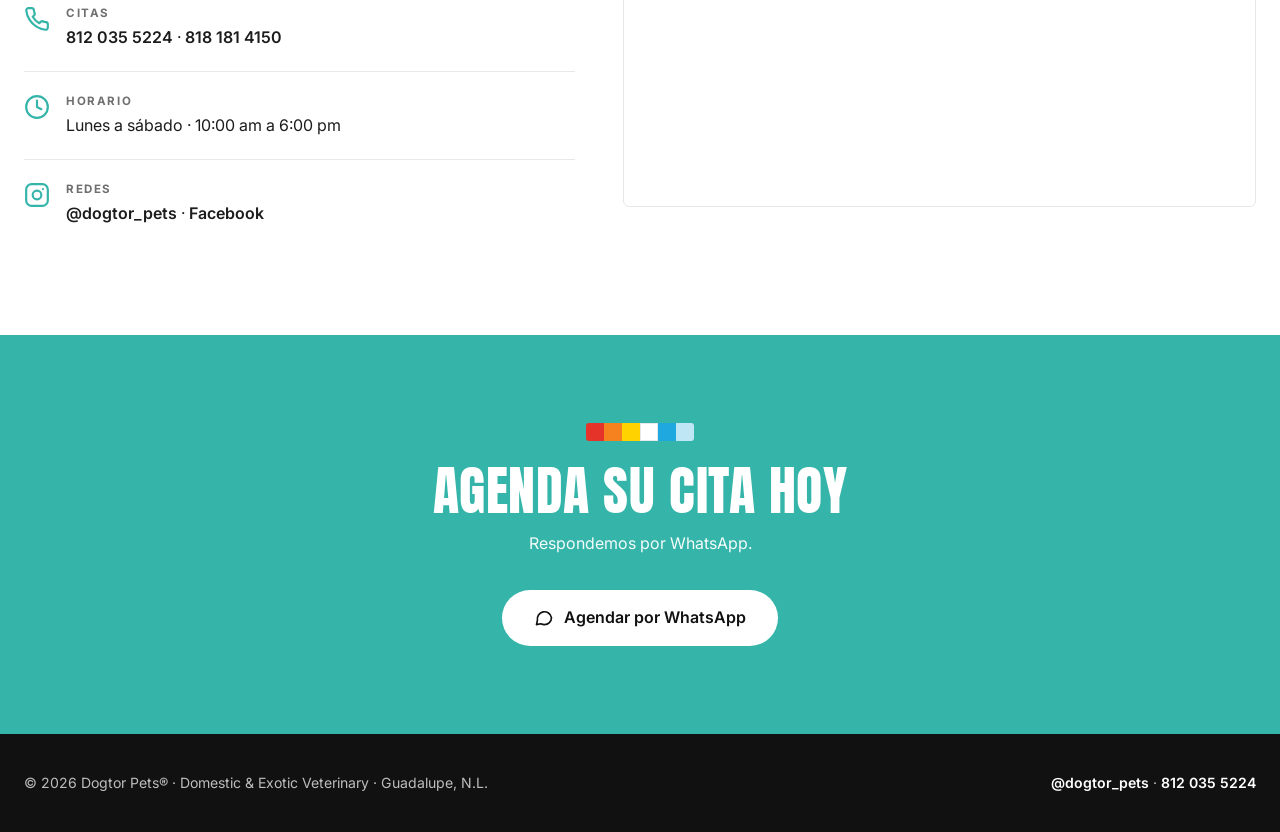
==== commit 3d738f86: "Sitio Dogtor Pets v4: editorial + animaciones + nav" ====
--- a/index.html
+++ b/index.html
@@ -3,177 +3,649 @@
 <head>
 <meta charset="UTF-8">
 <meta name="viewport" content="width=device-width, initial-scale=1.0">
-<meta name="description" content="Demo de atención con IA — Orquesta Supply">
-<title>Aura · DOGTOR PETS</title>
+<title>Dogtor Pets · Veterinaria de mascotas exóticas en Guadalupe, NL</title>
+<meta name="description" content="Expertos en mascotas exóticas: consultas, cirugía, radiografías, hotel para exóticos y Dogtor Wash. Guadalupe, N.L. Citas: 812 035 5224.">
+
+<!-- Open Graph: vista previa en WhatsApp/redes -->
+<meta property="og:type" content="website">
+<meta property="og:title" content="Dogtor Pets · Expertos en mascotas exóticas">
+<meta property="og:description" content="Consultas de exóticos, cirugía, radiografías, hotel y SPA. Guadalupe, N.L.">
+<meta property="og:url" content="https://demodogtorpets.vercel.app/">
+<meta property="og:image" content="https://demodogtorpets.vercel.app/img/og.jpg">
+<meta property="og:image:width" content="1200">
+<meta property="og:image:height" content="630">
+<meta property="og:locale" content="es_MX">
+
+<!-- Favicon -->
+<link rel="icon" href="data:image/svg+xml,%3Csvg xmlns='http://www.w3.org/2000/svg' viewBox='0 0 64 64'%3E%3Crect width='64' height='64' rx='14' fill='%2335B5A9'/%3E%3Cg fill='white'%3E%3Cellipse cx='22' cy='22' rx='6' ry='8'/%3E%3Cellipse cx='42' cy='22' rx='6' ry='8'/%3E%3Cellipse cx='13' cy='34' rx='5' ry='6'/%3E%3Cellipse cx='51' cy='34' rx='5' ry='6'/%3E%3Cpath d='M32 32c8 0 14 6 14 12 0 5-4 8-14 8s-14-3-14-8c0-6 6-12 14-12z'/%3E%3C/g%3E%3C/svg%3E">
+
 <link rel="preconnect" href="https://fonts.googleapis.com">
-<link href="https://fonts.googleapis.com/css2?family=Archivo+Black&family=Karla:wght@400;500;700&display=swap" rel="stylesheet">
-<link rel="stylesheet" href="styles.css">
+<link rel="preconnect" href="https://fonts.gstatic.com" crossorigin>
+<link href="https://fonts.googleapis.com/css2?family=Anton&family=Inter:wght@400;500;600;700&display=swap" rel="stylesheet">
 <style>
-  /* Chat a pantalla completa (formato plantilla Aura) */
-  html,body{height:100%}
-  body{display:flex;flex-direction:column}
-  .aura-head{background:#fff;border-bottom:1px solid var(--line);text-align:center;padding:12px 16px 10px}
-  .aura-kicker{font-size:10.5px;font-weight:700;letter-spacing:2.5px;text-transform:uppercase;color:#9AA0A6}
-  .aura-title{font-family:'Archivo Black',sans-serif;font-size:17px;margin-top:3px;color:var(--ink)}
-  .aura-logo{display:inline-grid;grid-template-columns:repeat(6,16px);grid-auto-rows:16px;gap:2px;margin-top:7px}
-  .aura-logo span{display:flex;align-items:center;justify-content:center;font-size:10px;border-radius:2px}
-  .aura-logo span em{filter:brightness(0);font-style:normal}
-  .chatwrap{flex:1;display:flex;flex-direction:column;max-width:560px;width:100%;margin:0 auto;padding:10px 12px;min-height:0}
-  .phone{flex:1;min-height:0;height:auto}
-  .aura-foot{max-width:560px;width:100%;margin:0 auto;padding:8px 16px 14px;font-size:12px;color:var(--muted);text-align:center;line-height:1.5}
-  .aura-foot a{color:var(--muted)}
+:root{
+  --rojo:#E63329; --naranja:#F5821F; --amarillo:#FFD200;
+  --azul:#1FA8DF; --celeste:#BEE6F5;
+  --teal:#35B5A9;
+  --negro:#111111;
+  --tinta:#1c1c1c;
+  --gris:#6f6f6f;
+  --linea:#e8e8e8;
+  --fondo:#FFFFFF;
+  --hueso:#F7F7F5;
+}
+*{margin:0;padding:0;box-sizing:border-box}
+html{scroll-behavior:smooth}
+@media (prefers-reduced-motion: reduce){
+  html{scroll-behavior:auto}
+  *,*::before,*::after{animation:none!important;transition:none!important}
+}
+body{
+  font-family:'Inter',system-ui,sans-serif;
+  background:var(--fondo);color:var(--tinta);
+  line-height:1.6;font-size:16px;
+  -webkit-font-smoothing:antialiased;
+}
+img{display:block;max-width:100%}
+a{color:inherit}
+:focus-visible{outline:3px solid var(--teal);outline-offset:3px}
+
+.display{
+  font-family:'Anton',sans-serif;font-weight:400;
+  text-transform:uppercase;line-height:.95;letter-spacing:.01em;
+}
+h2.display{font-size:clamp(2rem,5vw,3.4rem);margin-bottom:14px}
+.sub{color:var(--gris);max-width:56ch;font-size:1.05rem;margin-bottom:44px}
+
+.ico{width:26px;height:26px;stroke:currentColor;fill:none;stroke-width:2;stroke-linecap:round;stroke-linejoin:round;flex:none}
+
+/* Franja de marca */
+.franja{display:inline-flex;overflow:hidden;border-radius:3px}
+.franja span{width:18px;height:18px}
+.franja span:nth-child(1){background:var(--rojo)}
+.franja span:nth-child(2){background:var(--naranja)}
+.franja span:nth-child(3){background:var(--amarillo)}
+.franja span:nth-child(4){background:#fff;border:1px solid var(--linea)}
+.franja span:nth-child(5){background:var(--azul)}
+.franja span:nth-child(6){background:var(--celeste)}
+
+/* Botones */
+.btn{
+  display:inline-flex;align-items:center;gap:10px;
+  font-weight:600;font-size:1rem;text-decoration:none;
+  padding:15px 32px;border-radius:999px;
+  transition:transform .15s ease,opacity .15s ease;
+}
+.btn:hover{transform:scale(1.03)}
+.btn-negro{background:var(--negro);color:#fff}
+.btn-blanco{background:#fff;color:var(--negro)}
+.btn-wa{background:#25D366;color:#fff}
+.btn .ico{width:20px;height:20px}
+
+/* Header */
+header{
+  position:sticky;top:0;z-index:50;
+  background:rgba(255,255,255,.96);backdrop-filter:blur(10px);
+  border-bottom:1px solid var(--linea);
+}
+.header-inner{
+  max-width:1240px;margin:0 auto;
+  display:flex;align-items:center;justify-content:space-between;
+  padding:14px 24px;gap:12px;
+}
+.marca{display:flex;align-items:center;gap:12px;text-decoration:none}
+.marca .nombre{font-family:'Anton',sans-serif;font-size:1.25rem;letter-spacing:.03em;text-transform:uppercase}
+.marca .tag{font-size:.6rem;font-weight:600;letter-spacing:.12em;color:var(--gris);text-transform:uppercase;display:block;margin-top:1px}
+header .btn{padding:10px 22px;font-size:.9rem}
+
+/* Hero */
+.hero{max-width:1240px;margin:0 auto;padding:72px 24px 0}
+.hero .kicker{
+  display:inline-flex;align-items:center;gap:10px;
+  font-size:.8rem;font-weight:700;letter-spacing:.16em;text-transform:uppercase;
+  color:var(--teal);margin-bottom:22px;
+}
+.hero h1{
+  font-family:'Anton',sans-serif;font-weight:400;text-transform:uppercase;
+  font-size:clamp(3rem,10vw,7.5rem);
+  line-height:.92;letter-spacing:.005em;
+  max-width:12ch;
+}
+.hero h1 .outline{
+  color:transparent;-webkit-text-stroke:2px var(--tinta);
+}
+.hero .bajo{
+  display:flex;align-items:flex-end;justify-content:space-between;
+  gap:32px;margin:34px 0 48px;flex-wrap:wrap;
+}
+.hero .bajo p{max-width:44ch;color:var(--gris);font-size:1.1rem}
+.hero-ctas{display:flex;gap:14px;flex-wrap:wrap}
+
+/* Tira fotográfica full-bleed */
+.tira{width:100%;overflow:hidden;background:var(--negro)}
+.tira img{width:100%;height:clamp(180px,32vw,420px);object-fit:cover;object-position:center}
+
+/* Cinta de datos */
+.cinta{background:var(--negro);color:#fff;padding:34px 24px}
+.cinta-inner{
+  max-width:1240px;margin:0 auto;
+  display:grid;grid-template-columns:repeat(3,1fr);gap:20px;text-align:center;
+}
+.dato .num{font-family:'Anton',sans-serif;font-size:clamp(2rem,4.5vw,3.2rem);display:block}
+.dato .lbl{font-size:.82rem;letter-spacing:.12em;text-transform:uppercase;opacity:.7}
+
+section{padding:88px 24px}
+.wrap{max-width:1240px;margin:0 auto}
+
+/* Especies: tiles fotográficos */
+.grid-esp{display:grid;grid-template-columns:repeat(4,1fr);gap:14px}
+.tile{
+  position:relative;aspect-ratio:1/1;overflow:hidden;border-radius:6px;
+  background:var(--hueso);display:block;
+}
+.tile img{width:100%;height:100%;object-fit:cover;transition:transform .4s ease}
+.tile:hover img{transform:scale(1.06)}
+.tile .lbl{
+  position:absolute;left:14px;bottom:12px;z-index:2;
+  font-family:'Anton',sans-serif;text-transform:uppercase;letter-spacing:.04em;
+  color:#fff;font-size:clamp(1rem,1.6vw,1.3rem);
+  text-shadow:0 1px 10px rgba(0,0,0,.5);
+}
+.tile::after{
+  content:"";position:absolute;inset:0;
+  background:linear-gradient(to top,rgba(0,0,0,.45),transparent 45%);
+}
+.tile.plano{display:flex;align-items:center;justify-content:center}
+.tile.plano::after{display:none}
+.tile.plano .lbl{color:var(--tinta);text-shadow:none}
+.tile.plano .sil{font-size:3.4rem;filter:brightness(0);opacity:.85}
+.t-amarillo{background:var(--amarillo)}
+.t-celeste{background:var(--celeste)}
+
+/* Servicios */
+.servicios{background:var(--hueso)}
+.grid-serv{display:grid;grid-template-columns:repeat(4,1fr);gap:14px}
+.serv{
+  background:#fff;border:1px solid var(--linea);border-radius:6px;
+  padding:26px 22px;transition:border-color .2s ease, transform .2s ease;
+}
+.serv:hover{border-color:var(--tinta);transform:translateY(-3px)}
+.serv .ico{width:30px;height:30px;color:var(--teal);margin-bottom:14px}
+.serv h3{font-size:1rem;font-weight:700;margin-bottom:6px;letter-spacing:-.01em}
+.serv p{font-size:.88rem;color:var(--gris)}
+
+/* Caso real */
+.caso .wrap{
+  display:grid;grid-template-columns:1fr 1fr;gap:56px;align-items:center;
+}
+.caso figure{border-radius:6px;overflow:hidden}
+.caso figure img{width:100%;height:100%;object-fit:cover;min-height:380px}
+.caso .kicker{
+  font-size:.78rem;font-weight:700;letter-spacing:.16em;text-transform:uppercase;
+  color:var(--teal);display:block;margin-bottom:14px;
+}
+.caso p{color:var(--gris);margin-bottom:14px}
+.caso p strong{color:var(--tinta)}
+
+/* Hotel + Wash: tarjetas fotográficas */
+.duo{display:grid;grid-template-columns:1fr 1fr;gap:14px}
+.card-foto{
+  position:relative;border-radius:6px;overflow:hidden;
+  min-height:520px;display:flex;align-items:flex-end;
+  color:#fff;text-decoration:none;
+}
+.card-foto img{position:absolute;inset:0;width:100%;height:100%;object-fit:cover;transition:transform .5s ease}
+.card-foto:hover img{transform:scale(1.04)}
+.card-foto::after{
+  content:"";position:absolute;inset:0;
+  background:linear-gradient(to top,rgba(0,0,0,.72) 0%,rgba(0,0,0,.15) 55%,transparent);
+}
+.card-foto .contenido{position:relative;z-index:2;padding:34px}
+.card-foto .mini{
+  font-size:.75rem;font-weight:700;letter-spacing:.16em;text-transform:uppercase;
+  opacity:.85;display:block;margin-bottom:8px;
+}
+.card-foto h3{
+  font-family:'Anton',sans-serif;font-weight:400;text-transform:uppercase;
+  font-size:clamp(1.6rem,3vw,2.4rem);line-height:1;margin-bottom:10px;
+}
+.card-foto p{max-width:40ch;opacity:.92;font-size:.95rem;margin-bottom:20px}
+
+/* Doctor */
+.doctor{background:var(--negro);color:#fff}
+.doctor .wrap{max-width:900px;text-align:center}
+.doctor blockquote{
+  font-family:'Anton',sans-serif;font-weight:400;text-transform:uppercase;
+  font-size:clamp(1.5rem,3.6vw,2.6rem);line-height:1.15;margin-bottom:22px;
+}
+.doctor cite{
+  font-style:normal;font-size:.85rem;letter-spacing:.14em;text-transform:uppercase;
+  color:var(--teal);font-weight:700;
+}
+
+/* Ubicación */
+.ubica .wrap{display:grid;grid-template-columns:1fr 1.15fr;gap:48px;align-items:start}
+.info-linea{
+  display:flex;gap:16px;align-items:flex-start;
+  padding:20px 0;border-bottom:1px solid var(--linea);
+}
+.info-linea:last-of-type{border-bottom:none}
+.info-linea .ico{color:var(--teal);margin-top:2px}
+.info-linea strong{
+  display:block;font-size:.72rem;font-weight:700;
+  text-transform:uppercase;letter-spacing:.14em;color:var(--gris);margin-bottom:3px;
+}
+.info-linea a{font-weight:600;text-decoration:none}
+.info-linea a:hover{text-decoration:underline}
+.mapa{border-radius:6px;overflow:hidden;min-height:400px;border:1px solid var(--linea)}
+.mapa iframe{width:100%;height:100%;min-height:400px;border:0;display:block}
+
+/* CTA final */
+.cta-final{background:var(--teal);color:#fff;text-align:center}
+.cta-final h2{color:#fff}
+.cta-final p{opacity:.95;margin-bottom:34px}
+.cta-final .franja{margin-bottom:24px}
+
+footer{background:var(--negro);color:#bdbdbd;padding:38px 24px;font-size:.88rem}
+.foot-inner{
+  max-width:1240px;margin:0 auto;
+  display:flex;justify-content:space-between;gap:16px;flex-wrap:wrap;align-items:center;
+}
+footer a{color:#fff;text-decoration:none;font-weight:600}
+footer a:hover{color:var(--amarillo)}
+
+@media(max-width:960px){
+  .grid-serv{grid-template-columns:1fr 1fr}
+  .caso .wrap{grid-template-columns:1fr;gap:28px}
+  .duo{grid-template-columns:1fr}
+  .card-foto{min-height:420px}
+  .ubica .wrap{grid-template-columns:1fr}
+}
+@media(max-width:620px){
+  .grid-esp{grid-template-columns:1fr 1fr}
+  .grid-serv{grid-template-columns:1fr}
+  .cinta-inner{grid-template-columns:1fr 1fr 1fr;gap:8px}
+  section{padding:64px 18px}
+  .hero{padding-top:52px}
+  .marca .nombre{font-size:1.05rem}
+  header .btn span{display:none}
+  header .btn{padding:10px 14px}
+}
+
+/* ---------- Animaciones ---------- */
+.reveal{opacity:0;transform:translateY(28px);transition:opacity .7s ease,transform .7s ease}
+.reveal.visto{opacity:1;transform:none}
+.reveal-d1{transition-delay:.08s}
+.reveal-d2{transition-delay:.16s}
+.reveal-d3{transition-delay:.24s}
+
+/* Entrada del hero */
+@keyframes subir{from{opacity:0;transform:translateY(30px)}to{opacity:1;transform:none}}
+.hero .kicker{animation:subir .6s ease .05s both}
+.hero h1{animation:subir .7s ease .15s both}
+.hero .bajo{animation:subir .7s ease .3s both}
+
+/* Marquee estilo Nike con perro corriendo */
+.marquee{
+  background:var(--negro);color:#fff;overflow:hidden;position:relative;
+  padding:16px 0;border-top:1px solid #2a2a2a;
+}
+.marquee-pista{
+  display:flex;gap:0;white-space:nowrap;width:max-content;
+  animation:desliza 26s linear infinite;
+}
+.marquee-pista span{
+  font-family:'Anton',sans-serif;text-transform:uppercase;
+  font-size:clamp(1rem,2.2vw,1.5rem);letter-spacing:.06em;
+  padding:0 26px;display:inline-flex;align-items:center;gap:26px;
+}
+.marquee-pista .punto{color:var(--teal);font-size:.8em}
+@keyframes desliza{from{transform:translateX(0)}to{transform:translateX(-50%)}}
+.marquee:hover .marquee-pista{animation-play-state:paused}
+
+.perro{
+  position:absolute;bottom:8px;left:-12%;z-index:3;
+  font-size:2rem;pointer-events:none;
+  filter:brightness(10);
+  transform:scaleX(-1);
+  animation:corre 13s linear infinite;
+}
+.perro i{display:inline-block;font-style:normal;animation:trota .35s ease-in-out infinite alternate}
+@keyframes corre{from{left:-12%}to{left:112%}}
+@keyframes trota{from{transform:translateY(0) rotate(-3deg)}to{transform:translateY(-5px) rotate(3deg)}}
+
+@media (prefers-reduced-motion: reduce){
+  .reveal{opacity:1;transform:none}
+  .hero .kicker,.hero h1,.hero .bajo{animation:none}
+  .marquee-pista{animation:none}
+  .perro{display:none}
+}
+
+
+/* ---------- Navegación ---------- */
+nav.principal{display:flex;gap:26px;align-items:center;margin-left:auto;margin-right:22px}
+nav.principal a{
+  text-decoration:none;font-weight:600;font-size:.9rem;color:var(--tinta);
+  padding:6px 2px;border-bottom:2px solid transparent;
+  transition:border-color .15s ease;white-space:nowrap;
+}
+nav.principal a:hover{border-color:var(--teal)}
+@media(max-width:860px){
+  nav.principal{
+    position:fixed;left:0;right:0;top:61px;z-index:49;
+    background:#fff;border-bottom:1px solid var(--linea);
+    padding:10px 18px;margin:0;gap:20px;
+    overflow-x:auto;-webkit-overflow-scrolling:touch;
+  }
+  body{padding-top:0}
+  main{margin-top:46px}
+}
+
+/* ---------- WhatsApp flotante ---------- */
+.wa-flotante{
+  position:fixed;right:20px;bottom:20px;z-index:60;
+  width:60px;height:60px;border-radius:50%;
+  background:#25D366;display:flex;align-items:center;justify-content:center;
+  box-shadow:0 6px 20px rgba(0,0,0,.28);
+  transition:transform .15s ease;
+}
+.wa-flotante:hover{transform:scale(1.08)}
+.wa-flotante .ico{width:30px;height:30px;stroke:#fff}
+@media(max-width:620px){.wa-flotante{width:54px;height:54px;right:14px;bottom:14px}}
+
 </style>
 </head>
 <body>
 
-<div class="aura-head">
-  <div class="aura-kicker">Orquesta Supply · Demo</div>
-  <div class="aura-title">Asistente de DOGTOR PETS</div>
-  <div class="aura-logo"><span style="background:var(--red)"><em>🐕</em></span><span style="background:var(--orange)"><em>🐒</em></span><span style="background:var(--yellow)"><em>🐢</em></span><span style="background:var(--teal2)"><em>🦜</em></span><span style="background:var(--blue)"><em>🐭</em></span><span style="background:var(--sky)"><em>🐰</em></span></div>
-</div>
-
-<div class="chatwrap">
-  <div class="phone">
-    <div class="phone-top">
-      <div class="avatar" style="color:var(--wa-head);font-family:'Archivo Black',sans-serif;font-size:16px">A</div>
+<header>
+  <div class="header-inner">
+    <a class="marca" href="#inicio" aria-label="Dogtor Pets, inicio">
+      <span class="franja" aria-hidden="true"><span></span><span></span><span></span><span></span><span></span><span></span></span>
+      <span>
+        <span class="nombre">Dogtor Pets</span>
+        <span class="tag">Domestic &amp; Exotic Veterinary</span>
+      </span>
+    </a>
+    <nav class="principal" aria-label="Navegación principal">
+      <a href="#especies">Especies</a>
+      <a href="#servicios">Servicios</a>
+      <a href="#hotel">Hotel &amp; Wash</a>
+      <a href="#nosotros">Nosotros</a>
+      <a href="#contacto">Contacto</a>
+    </nav>
+    <a class="btn btn-negro" href="https://wa.me/528120355224?text=Hola%2C%20quiero%20agendar%20una%20cita%20para%20mi%20mascota" target="_blank" rel="noopener">
+      <svg class="ico" viewBox="0 0 24 24"><path d="M21 11.5a8.5 8.5 0 0 1-8.5 8.5c-1.5 0-3-.4-4.3-1.1L3 20l1.1-5.2A8.5 8.5 0 1 1 21 11.5z"/></svg>
+      <span>Agendar cita</span>
+    </a>
+  </div>
+</header>
+
+<main id="inicio">
+
+  <!-- HERO -->
+  <div class="hero">
+    <span class="kicker">
+      <span class="franja" aria-hidden="true"><span></span><span></span><span></span><span></span><span></span><span></span></span>
+      Guadalupe · Nuevo León
+    </span>
+    <h1>Expertos en <span class="outline">exóticos</span></h1>
+    <div class="bajo">
+      <p>Medicina veterinaria para mascotas exóticas, no convencionales, animales de zoológico y domésticas. Tu compañero, en las mejores manos.</p>
+      <div class="hero-ctas">
+        <a class="btn btn-wa" href="https://wa.me/528120355224?text=Hola%2C%20quiero%20agendar%20una%20cita" target="_blank" rel="noopener">
+          <svg class="ico" viewBox="0 0 24 24"><path d="M21 11.5a8.5 8.5 0 0 1-8.5 8.5c-1.5 0-3-.4-4.3-1.1L3 20l1.1-5.2A8.5 8.5 0 1 1 21 11.5z"/></svg>
+          Agendar por WhatsApp
+        </a>
+        <a class="btn btn-negro" href="tel:+528120355224">
+          <svg class="ico" viewBox="0 0 24 24"><path d="M22 16.92v3a2 2 0 0 1-2.18 2 19.79 19.79 0 0 1-8.63-3.07 19.5 19.5 0 0 1-6-6A19.79 19.79 0 0 1 2.12 4.18 2 2 0 0 1 4.11 2h3a2 2 0 0 1 2 1.72c.13.96.36 1.9.7 2.81a2 2 0 0 1-.45 2.11L8.09 9.91a16 16 0 0 0 6 6l1.27-1.27a2 2 0 0 1 2.11-.45c.91.34 1.85.57 2.81.7A2 2 0 0 1 22 16.92z"/></svg>
+          812 035 5224
+        </a>
+      </div>
+    </div>
+  </div>
+
+  <!-- TIRA FOTOGRÁFICA -->
+  <div class="tira" aria-label="Pacientes de Dogtor Pets">
+    <img src="img/trio.jpg" alt="Conejo, cuyo, perico australiano y tortuga: pacientes de Dogtor Pets">
+  </div>
+
+  <!-- CINTA -->
+  <div class="cinta">
+    <div class="cinta-inner">
+      <div class="dato"><span class="num" data-cuenta="98" data-sufijo="%">0%</span><span class="lbl">Recomendación</span></div>
+      <div class="dato"><span class="num" data-cuenta="13" data-sufijo="K">0K</span><span class="lbl">Seguidores</span></div>
+      <div class="dato"><span class="num" data-cuenta="40" data-prefijo="+">+0</span><span class="lbl">Opiniones</span></div>
+    </div>
+  </div>
+
+
+  <!-- MARQUEE -->
+  <div class="marquee" aria-hidden="true">
+    <div class="marquee-pista">
+      <span>Consultas de exóticos <span class="punto">●</span></span>
+      <span>Cirugía <span class="punto">●</span></span>
+      <span>Radiografías <span class="punto">●</span></span>
+      <span>Hotel para exóticos <span class="punto">●</span></span>
+      <span>Dogtor Wash <span class="punto">●</span></span>
+      <span>Laboratorio <span class="punto">●</span></span>
+      <span>Consultas de exóticos <span class="punto">●</span></span>
+      <span>Cirugía <span class="punto">●</span></span>
+      <span>Radiografías <span class="punto">●</span></span>
+      <span>Hotel para exóticos <span class="punto">●</span></span>
+      <span>Dogtor Wash <span class="punto">●</span></span>
+      <span>Laboratorio <span class="punto">●</span></span>
+    </div>
+    <span class="perro"><i>🐕</i></span>
+  </div>
+
+  <!-- ESPECIES -->
+  <section id="especies">
+    <div class="wrap">
+      <h2 class="display">Atendemos lo que otros no</h2>
+      <p class="sub">Encontrar veterinario para un animal exótico es difícil. Aquí tu mascota tiene un especialista, sin importar cuántas patas, plumas o escamas tenga.</p>
+      <div class="grid-esp">
+        <div class="tile reveal"><img src="img/esp_conejo.jpg" alt="Conejo" loading="lazy"><span class="lbl">Conejos</span></div>
+        <div class="tile reveal"><img src="img/esp_cuyo.jpg" alt="Cuyo" loading="lazy"><span class="lbl">Cuyos</span></div>
+        <div class="tile reveal"><img src="img/esp_perico.jpg" alt="Perico australiano" loading="lazy"><span class="lbl">Aves</span></div>
+        <div class="tile reveal"><img src="img/esp_tortuga.jpg" alt="Tortuga" loading="lazy"><span class="lbl">Reptiles</span></div>
+        <div class="tile reveal plano t-amarillo"><span class="sil" aria-hidden="true">🦔</span><span class="lbl">Erizos</span></div>
+        <div class="tile reveal plano t-celeste"><span class="sil" aria-hidden="true">🐒</span><span class="lbl">Primates</span></div>
+        <div class="tile reveal"><img src="img/esp_perro.jpg" alt="Perro" loading="lazy"><span class="lbl">Perros</span></div>
+        <div class="tile reveal"><img src="img/esp_gato.jpg" alt="Gato" loading="lazy"><span class="lbl">Gatos</span></div>
+      </div>
+    </div>
+  </section>
+
+  <!-- SERVICIOS -->
+  <section id="servicios" class="servicios">
+    <div class="wrap">
+      <h2 class="display">Servicios</h2>
+      <p class="sub">Expertos en su bienestar, especialistas en su cuidado.</p>
+      <div class="grid-serv">
+        <div class="serv reveal">
+          <svg class="ico" viewBox="0 0 24 24"><path d="M20.84 4.61a5.5 5.5 0 0 0-7.78 0L12 5.67l-1.06-1.06a5.5 5.5 0 0 0-7.78 7.78l1.06 1.06L12 21.23l7.78-7.78 1.06-1.06a5.5 5.5 0 0 0 0-7.78z"/></svg>
+          <h3>Consultas de exóticos</h3><p>Consulta especializada adaptada a la fisiología de cada especie.</p>
+        </div>
+        <div class="serv reveal">
+          <svg class="ico" viewBox="0 0 24 24"><rect x="3" y="3" width="18" height="18" rx="4"/><path d="M12 8v8M8 12h8"/></svg>
+          <h3>Cirugía</h3><p>Procedimientos quirúrgicos con seguimiento cercano y recuperación monitoreada.</p>
+        </div>
+        <div class="serv reveal">
+          <svg class="ico" viewBox="0 0 24 24"><path d="M3 7V5a2 2 0 0 1 2-2h2M17 3h2a2 2 0 0 1 2 2v2M21 17v2a2 2 0 0 1-2 2h-2M7 21H5a2 2 0 0 1-2-2v-2M7 12h10M12 8v8"/></svg>
+          <h3>Radiografías</h3><p>Examen radiológico para diagnóstico preciso, en la misma clínica.</p>
+        </div>
+        <div class="serv reveal">
+          <svg class="ico" viewBox="0 0 24 24"><path d="M10 2v6L4 20a1 1 0 0 0 1 1h14a1 1 0 0 0 1-1L14 8V2M8.5 2h7M7 16h10"/></svg>
+          <h3>Laboratorio</h3><p>Estudios clínicos para saber exactamente qué tiene tu mascota.</p>
+        </div>
+        <div class="serv reveal">
+          <svg class="ico" viewBox="0 0 24 24"><path d="M11 20A7 7 0 0 1 4 13c0-4 3-8 9-9 0 0 7 1 7 9a7 7 0 0 1-7 7h-2z"/><path d="M11 20c0-3 1.5-6 5-9"/></svg>
+          <h3>Alimentos especializados</h3><p>Nutrición y manejo específico por especie.</p>
+        </div>
+        <div class="serv reveal">
+          <svg class="ico" viewBox="0 0 24 24"><circle cx="6" cy="6" r="3"/><circle cx="6" cy="18" r="3"/><path d="M20 4 8.5 15.5M14.5 12.5 20 20M8.5 8.5l3.5 3.5"/></svg>
+          <h3>SPA y estética</h3><p>Cuidado y estética con manejo seguro para especies delicadas.</p>
+        </div>
+        <div class="serv reveal">
+          <svg class="ico" viewBox="0 0 24 24"><path d="M12 22s8-4 8-10V5l-8-3-8 3v7c0 6 8 10 8 10z"/><path d="M9 12l2 2 4-4"/></svg>
+          <h3>Medicina preventiva</h3><p>Vacunación, chequeos de rutina y campañas de control sano.</p>
+        </div>
+        <div class="serv reveal">
+          <svg class="ico" viewBox="0 0 24 24"><path d="M21 11.5a8.5 8.5 0 0 1-8.5 8.5c-1.5 0-3-.4-4.3-1.1L3 20l1.1-5.2A8.5 8.5 0 1 1 21 11.5z"/></svg>
+          <h3>Asesoría</h3><p>Orientación y acompañamiento para el bienestar de tu compañero.</p>
+        </div>
+      </div>
+    </div>
+  </section>
+
+  <!-- CASO REAL -->
+  <section id="nosotros" class="caso reveal">
+    <div class="wrap">
+      <figure><img src="img/canela.jpg" alt="Canelita, coneja de 9 años, recuperándose tras su cirugía" loading="lazy"></figure>
       <div>
-        <div class="name">Aura · DOGTOR PETS</div>
-        <div class="status">en línea · responde al instante</div>
+        <span class="kicker">Caso real · Canelita, 9 años</span>
+        <h2 class="display">Diagnóstico que cambia vidas</h2>
+        <p>Canelita llegó con molestias al orinar. <strong>Con examen radiológico detectamos litiasis vesical</strong> — un cálculo en su vejiga — y programamos su cirugía con seguimiento cercano.</p>
+        <p>Hoy Canelita sigue siendo tan feliz como siempre, con una mejor calidad de vida. Ese es el estándar de atención que tu mascota merece.</p>
       </div>
     </div>
-    <div class="chat" id="chat"></div>
-    <div class="inputbar">
-      <input id="inp" type="text" placeholder="Escriba un mensaje…" autocomplete="off">
-      <button id="sendBtn" aria-label="Enviar">➤</button>
-    </div>
+  </section>
+
+  <!-- HOTEL + WASH -->
+  <section id="hotel" class="servicios">
+    <div class="wrap duo">
+      <a class="card-foto reveal" href="https://wa.me/528120355224?text=Hola%2C%20quiero%20informaci%C3%B3n%20del%20hotel%20para%20mascotas%20ex%C3%B3ticas" target="_blank" rel="noopener">
+        <img src="img/frosty.jpg" alt="Frosty, conejo hospedado en el hotel para mascotas exóticas" loading="lazy">
+        <div class="contenido">
+          <span class="mini">Hotel para exóticos</span>
+          <h3>Tu compañero, cuidado mientras viajas</h3>
+          <p>Hospedaje especializado con supervisión veterinaria profesional, como Frosty, que disfruta su estancia mientras sus propietarios están de viaje.</p>
+          <span class="btn btn-blanco">Reservar hospedaje</span>
+        </div>
+      </a>
+      <a class="card-foto reveal" href="https://wa.me/528120355224?text=Hola%2C%20quiero%20informaci%C3%B3n%20de%20Dogtor%20Wash" target="_blank" rel="noopener">
+        <img src="img/wash.jpg" alt="Perro y gato después de su baño en Dogtor Wash" loading="lazy">
+        <div class="contenido">
+          <span class="mini">Dogtor Wash</span>
+          <h3>Estética canina y felina</h3>
+          <p>Baño, estética y guardería para perros y gatos. Pregunta por nuestras promociones de consulta al traer a baño.</p>
+          <span class="btn btn-blanco">Agendar baño</span>
+        </div>
+      </a>
+    </div>
+  </section>
+
+  <!-- DOCTOR -->
+  <section class="doctor reveal">
+    <div class="wrap">
+      <blockquote>"Cada especie es un mundo distinto. La tratamos con el conocimiento que exige y el cariño que su familia espera."</blockquote>
+      <cite>MVZ Dip. José Luis Perales · Dogtor Pets</cite>
+    </div>
+  </section>
+
+  <!-- UBICACIÓN -->
+  <section id="contacto" class="ubica">
+    <div class="wrap">
+      <div>
+        <h2 class="display">Visítanos</h2>
+        <div class="info-linea">
+          <svg class="ico" viewBox="0 0 24 24"><path d="M20 10c0 6-8 12-8 12s-8-6-8-12a8 8 0 0 1 16 0z"/><circle cx="12" cy="10" r="3"/></svg>
+          <div><strong>Dirección</strong>Guadalupe #520, Col. Guadalupe Centro,<br>Guadalupe, N.L., C.P. 67100</div>
+        </div>
+        <div class="info-linea">
+          <svg class="ico" viewBox="0 0 24 24"><path d="M22 16.92v3a2 2 0 0 1-2.18 2 19.79 19.79 0 0 1-8.63-3.07 19.5 19.5 0 0 1-6-6A19.79 19.79 0 0 1 2.12 4.18 2 2 0 0 1 4.11 2h3a2 2 0 0 1 2 1.72c.13.96.36 1.9.7 2.81a2 2 0 0 1-.45 2.11L8.09 9.91a16 16 0 0 0 6 6l1.27-1.27a2 2 0 0 1 2.11-.45c.91.34 1.85.57 2.81.7A2 2 0 0 1 22 16.92z"/></svg>
+          <div><strong>Citas</strong><a href="tel:+528120355224">812 035 5224</a> · <a href="tel:+528181814150">818 181 4150</a></div>
+        </div>
+        <div class="info-linea">
+          <svg class="ico" viewBox="0 0 24 24"><circle cx="12" cy="12" r="10"/><path d="M12 6v6l4 2"/></svg>
+          <div><strong>Horario</strong>Lunes a sábado · 10:00 am a 6:00 pm</div>
+        </div>
+        <div class="info-linea">
+          <svg class="ico" viewBox="0 0 24 24"><rect x="2" y="2" width="20" height="20" rx="5"/><circle cx="12" cy="12" r="4"/><circle cx="17.5" cy="6.5" r="1" fill="currentColor" stroke="none"/></svg>
+          <div><strong>Redes</strong><a href="https://instagram.com/dogtor_pets" target="_blank" rel="noopener">@dogtor_pets</a> · <a href="https://www.facebook.com/DogtorJoseLuisPerales" target="_blank" rel="noopener">Facebook</a></div>
+        </div>
+      </div>
+      <div class="mapa">
+        <iframe
+          title="Mapa de ubicación de Dogtor Pets"
+          src="https://www.google.com/maps?q=Guadalupe+520,+Guadalupe+Centro,+Guadalupe,+Nuevo+Leon+67100&output=embed"
+          loading="lazy" referrerpolicy="no-referrer-when-downgrade"></iframe>
+      </div>
+    </div>
+  </section>
+
+  <!-- CTA FINAL -->
+  <section class="cta-final">
+    <div class="wrap">
+      <div class="franja" aria-hidden="true"><span></span><span></span><span></span><span></span><span></span><span></span></div>
+      <h2 class="display">Agenda su cita hoy</h2>
+      <p>Respondemos por WhatsApp.</p>
+      <a class="btn btn-blanco" href="https://wa.me/528120355224?text=Hola%2C%20quiero%20agendar%20una%20cita%20para%20mi%20mascota" target="_blank" rel="noopener">
+        <svg class="ico" viewBox="0 0 24 24"><path d="M21 11.5a8.5 8.5 0 0 1-8.5 8.5c-1.5 0-3-.4-4.3-1.1L3 20l1.1-5.2A8.5 8.5 0 1 1 21 11.5z"/></svg>
+        Agendar por WhatsApp
+      </a>
+    </div>
+  </section>
+
+</main>
+
+<footer>
+  <div class="foot-inner">
+    <span>© 2026 Dogtor Pets® · Domestic &amp; Exotic Veterinary · Guadalupe, N.L.</span>
+    <span><a href="https://instagram.com/dogtor_pets" target="_blank" rel="noopener">@dogtor_pets</a> · <a href="tel:+528120355224">812 035 5224</a></span>
   </div>
-</div>
-
-<div class="aura-foot">
-  Demo de muestra · Orquesta Supply. Pregúntele a Aura por urgencias, precios de consulta, horarios o si atienden a su especie (hurones, reptiles, aves…).
-  <br><a href="panel.html">Ver panel de leads →</a>
-</div>
-<div class="toast" id="toast"></div>
-
-<script src="data.js"></script>
+</footer>
+
+
+
+<a class="wa-flotante" href="https://wa.me/528120355224?text=Hola%2C%20quiero%20agendar%20una%20cita%20para%20mi%20mascota" target="_blank" rel="noopener" aria-label="Escríbenos por WhatsApp">
+  <svg class="ico" viewBox="0 0 24 24" fill="none" stroke-width="2" stroke-linecap="round" stroke-linejoin="round"><path d="M21 11.5a8.5 8.5 0 0 1-8.5 8.5c-1.5 0-3-.4-4.3-1.1L3 20l1.1-5.2A8.5 8.5 0 1 1 21 11.5z"/></svg>
+</a>
+
 <script>
-const chat  = document.getElementById('chat');
-const inp   = document.getElementById('inp');
-
-function now(){ const d=new Date(); let h=d.getHours(),m=String(d.getMinutes()).padStart(2,'0'); const ap=h>=12?'PM':'AM'; h=h%12||12; return h+':'+m+' '+ap; }
-function scrollBottom(){ chat.scrollTop = chat.scrollHeight; }
-function escapeHtml(s){ return s.replace(/[&<>"']/g, c=>({'&':'&amp;','<':'&lt;','>':'&gt;','"':'&quot;',"'":'&#39;'}[c])); }
-function addMsg(html, who){
-  const el=document.createElement('div'); el.className='msg '+(who==='user'?'in':'out');
-  el.innerHTML = html + '<span class="t">'+now()+(who==='user'?' ✓✓':'')+'</span>';
-  chat.appendChild(el); scrollBottom();
-}
-function typing(on){
-  document.querySelectorAll('.typing').forEach(x=>x.remove());
-  if(on){ const t=document.createElement('div'); t.className='typing'; t.innerHTML='<i></i><i></i><i></i>'; chat.appendChild(t); scrollBottom(); }
-}
-function toast(msg){ const t=document.getElementById('toast'); t.textContent=msg; t.classList.add('show'); setTimeout(()=>t.classList.remove('show'),2600); }
-function setStatus(txt){ document.querySelector('.phone-top .status').textContent = txt; }
-
-// ================= IA real vía /api/chat =================
-let AI_MODE = null;
-const HISTORY = [];
-async function askAI(text){
-  HISTORY.push({role:'user', content:text});
-  const r = await fetch('/api/chat', { method:'POST', headers:{'Content-Type':'application/json'}, body: JSON.stringify({ messages: HISTORY }) });
-  if(!r.ok){ HISTORY.pop(); throw new Error('api '+r.status); }
-  const data = await r.json();
-  const raw = data.reply || '';
-  HISTORY.push({role:'assistant', content:raw});
-  return raw;
-}
-function processAIReply(raw){
-  const m = raw.match(/\[LEAD\](\{[\s\S]*?\})/);
-  let visible = raw.replace(/\[LEAD\]\{[\s\S]*?\}/,'').trim();
-  if(m){
-    try{
-      const c = JSON.parse(m[1]);
-      const lead = { owner:c.owner||'—', pet:(c.pet||'—')+' · '+(c.species||'mascota'), species:c.species||'',
-        motivo:c.motivo||'Consulta', horario:c.horario||'', urgente:!!c.urgente, ts:Date.now() };
-      sbInsertLead(lead).then(()=>toast('✅ Lead capturado — ya está en el panel'))
-        .catch(()=>{ dpSaveUserLead(lead); toast('✅ Lead capturado (local)'); });
-    }catch(e){}
+(function(){
+  var reduce = window.matchMedia('(prefers-reduced-motion: reduce)').matches;
+
+  // Reveals al hacer scroll
+  var els = document.querySelectorAll('.reveal');
+  if (reduce || !('IntersectionObserver' in window)) {
+    els.forEach(function(e){ e.classList.add('visto'); });
+  } else {
+    var io = new IntersectionObserver(function(entries){
+      entries.forEach(function(en){
+        if (en.isIntersecting){ en.target.classList.add('visto'); io.unobserve(en.target); }
+      });
+    }, {threshold:.15});
+    els.forEach(function(e){ io.observe(e); });
   }
-  return escapeHtml(visible).replace(/\n/g,'<br>');
-}
-
-// ================= Respaldo local (si la API no responde) =================
-const S = { step:'start', motivo:null, urgente:false, pet:null, species:null, owner:null, horario:null };
-const KW = {
-  urgencia:['no come','no ha comido','vomit','vómit','sangr','decaid','decaíd','urgen','malit','enferm','herid','no se mueve','diarrea','respira','convuls','envenen','intoxic','triste','débil','debil','quieto','frío','frio'],
-  cita:['cita','consulta','agendar','apartar','revis','vacun','desparasit','esteriliz','chequeo','valoraci'],
-  precio:['precio','cuánto','cuanto','costo','cobran','tarifa'],
-  horario:['horario','abren','cierran','domingo','sábado','sabado'],
-  saludo:['hola','buenas','buenos','qué tal','que tal','hey','buen día','buen dia'],
-  gracias:['gracias','perfecto','vale','listo'],
-};
-const SPECIES = [['hurón','Hurón'],['huron','Hurón'],['perro','Perro'],['cachorro','Perro'],['gato','Gato'],['iguana','Iguana'],['gecko','Gecko'],['reptil','Reptil'],['tortuga','Tortuga'],['perico','Perico'],['loro','Loro'],['ave','Ave'],['pájaro','Ave'],['pajaro','Ave'],['conejo','Conejo'],['erizo','Erizo'],['hámster','Hámster'],['hamster','Hámster'],['serpiente','Serpiente'],['mono','Primate']];
-function detect(t,keys){ t=t.toLowerCase(); return keys.some(k=>t.includes(k)); }
-function detectSpecies(t){ t=t.toLowerCase(); for(const [k,v] of SPECIES){ if(t.includes(k)) return v; } return null; }
-function urgentAdvice(sp){
-  const map={'Hurón':'Que un hurón deje de comer amerita revisión pronto — su metabolismo es muy rápido. Manténgalo hidratado, tibio y tranquilo.','Conejo':'Un conejo que deja de comer es urgente (riesgo de estasis gastrointestinal). Ofrézcale heno y agua y no lo deje pasar de hoy.','Erizo':'Manténgalo tibio — los erizos se aletargan con el frío — y con agua disponible.','Iguana':'En reptiles la falta de apetito suele ser de temperatura o UVB. Revise su zona caliente y manténgalo hidratado.','Gecko':'Revise la temperatura del terrario y el agua; si pasa de 2-3 días sin comer, amerita revisión.','Reptil':'Revise temperatura y UVB del terrario; más de 2 días sin comer amerita revisión.','Perico':'Un ave decaída debe revisarse pronto — ocultan la enfermedad hasta etapas avanzadas. Manténgala abrigada.','Ave':'Un ave decaída debe revisarse pronto. Manténgala abrigada y sin corrientes de aire.','Perro':'Manténgalo hidratado y en observación; si hay vómito repetido o mucha debilidad, es urgente.','Gato':'Un gato que no come más de 24 horas amerita revisión pronto. Manténgalo hidratado.'};
-  return map[sp]||'Mantenga a su mascota hidratada, tibia y tranquila mientras la revisamos.';
-}
-async function botSay(text, delay){
-  return new Promise(res=>{ typing(true); setTimeout(()=>{ typing(false); addMsg(text,'bot'); res(); }, delay||900); });
-}
-async function route(text){
-  const sp = detectSpecies(text); if(sp && !S.species) S.species = sp;
-  if(S.step==='ask_pet'){ S.pet=text.replace(/^se llama /i,'').trim(); return S.species?askOwner():askSpecies(); }
-  if(S.step==='ask_species'){ S.species=sp||text.trim(); return askOwner(); }
-  if(S.step==='ask_owner'){ S.owner=text.trim(); return askHorario(); }
-  if(S.step==='ask_horario'){ S.horario=text.trim(); return saveLead(); }
-  if(detect(text,KW.urgencia)){ S.urgente=true; S.motivo=text; S.step='ask_pet';
-    await botSay('Lamento que su compañerito no se sienta bien 🐾 Con gusto le ayudamos — atendemos domésticos y también especies exóticas.'+(S.species?' '+urgentAdvice(S.species):''));
-    await botSay('¿Cómo se llama su mascota?'); return; }
-  if(detect(text,KW.cita)){ S.motivo=text; S.step='ask_pet'; await botSay('¡Con gusto! 📅 ¿Cómo se llama su mascota?'); return; }
-  if(detect(text,KW.precio)){ await botSay('Le comparto precios de referencia:<br>• Consulta general: $350<br>• Consulta exóticos: $450<br>• Vacunación: desde $280<br>• Estética: desde $250<br>El doctor confirma el total en la revisión 🙂');
-    await botSay('¿Le agendo una valoración?'); return; }
-  if(detect(text,KW.horario)){ await botSay('Nuestro horario:<br>• Lun a Vie: 9:00 AM – 7:00 PM<br>• Sábado: 9:00 AM – 2:00 PM<br>• Domingo cerrado — pero este chat le atiende 24/7 😉'); return; }
-  if(sp && detect(text,['atienden','ven ','reciben','tratan','especialista'])){ await botSay('¡Sí! En DOGTOR PETS atendemos '+sp.toLowerCase()+'s y otras especies exóticas 🐾 ¿Le agendo una revisión?'); return; }
-  if(detect(text,KW.saludo)){ await botSay('¡Buen día! Le saluda Aura, asistente de DOGTOR PETS 🐾 ¿En qué puedo apoyarle?'); return; }
-  if(detect(text,KW.gracias)){ await botSay('¡Con mucho gusto! Aquí estoy a cualquier hora si algo se le ofrece 🐾'); return; }
-  await botSay('Le leo 🙂 Puedo apoyarle con <b>urgencias</b>, <b>citas</b>, <b>precios</b> y <b>horarios</b>. ¿Qué necesita?');
-}
-async function askSpecies(){ S.step='ask_species'; await botSay('¿Qué especie es '+escapeHtml(S.pet)+'? (perro, gato, hurón, ave, reptil…)'); }
-async function askOwner(){ S.step='ask_owner'; if(S.urgente&&S.species) await botSay(urgentAdvice(S.species)); await botSay('¿A nombre de quién registro la solicitud?'); }
-async function askHorario(){ S.step='ask_horario'; await botSay('Gracias 🙌 ¿Qué día y hora le acomodan'+(S.urgente?' ? Siendo urgencia, le recomiendo lo más pronto posible':'')+'? La clínica le confirma por este medio.'); }
-async function saveLead(){
-  const lead = { owner:S.owner, pet:(S.pet||'—')+' · '+(S.species||'mascota'), species:S.species||'', motivo:S.motivo||'Consulta', horario:S.horario, urgente:S.urgente, ts:Date.now() };
-  sbInsertLead(lead).catch(()=>dpSaveUserLead(lead));
-  await botSay('¡Listo! ✅ Registré su solicitud: <b>'+escapeHtml(S.pet)+'</b> ('+escapeHtml(S.species||'mascota')+') · preferencia: '+escapeHtml(S.horario)+'. La clínica le confirma por este medio en breve 🐾');
-  toast('✅ Lead capturado — véalo en el panel');
-  S.step='start'; S.motivo=null; S.urgente=false; S.pet=null; S.species=null; S.owner=null; S.horario=null;
-}
-
-// ================= Entrada =================
-async function handleUser(text){
-  if(!text.trim()) return;
-  addMsg(escapeHtml(text),'user');
-  inp.value='';
-  if(AI_MODE !== false){
-    try{
-      typing(true);
-      const raw = await askAI(text.trim());
-      typing(false);
-      addMsg(processAIReply(raw),'bot');
-      if(AI_MODE===null){ AI_MODE=true; setStatus('en línea · IA en vivo'); }
-      return;
-    }catch(e){ typing(false); AI_MODE=false; }
+
+  // Contadores
+  var nums = document.querySelectorAll('[data-cuenta]');
+  function anima(el){
+    var fin = parseInt(el.dataset.cuenta,10),
+        pre = el.dataset.prefijo||'', suf = el.dataset.sufijo||'',
+        t0 = null, dur = 1200;
+    function paso(t){
+      if(!t0) t0=t;
+      var p = Math.min((t-t0)/dur,1);
+      p = 1-Math.pow(1-p,3); // ease-out
+      el.textContent = pre + Math.round(fin*p) + suf;
+      if(p<1) requestAnimationFrame(paso);
+    }
+    requestAnimationFrame(paso);
   }
-  await route(text.trim());
-}
-document.getElementById('sendBtn').onclick=()=>handleUser(inp.value);
-inp.addEventListener('keydown',e=>{ if(e.key==='Enter') handleUser(inp.value); });
-
-(async ()=>{
-  await botSay('¡Buen día! Le saluda <b>Aura</b>, asistente de <b>DOGTOR PETS</b> 🐾 Con gusto le ayudo con dudas de su mascota, urgencias y citas — atendemos domésticos y especies exóticas. ¿En qué puedo apoyarle?', 700);
+  if (reduce || !('IntersectionObserver' in window)) {
+    nums.forEach(function(el){ el.textContent=(el.dataset.prefijo||'')+el.dataset.cuenta+(el.dataset.sufijo||''); });
+  } else {
+    var io2 = new IntersectionObserver(function(entries){
+      entries.forEach(function(en){
+        if (en.isIntersecting){ anima(en.target); io2.unobserve(en.target); }
+      });
+    }, {threshold:.6});
+    nums.forEach(function(el){ io2.observe(el); });
+  }
 })();
 </script>
+
 </body>
 </html>
